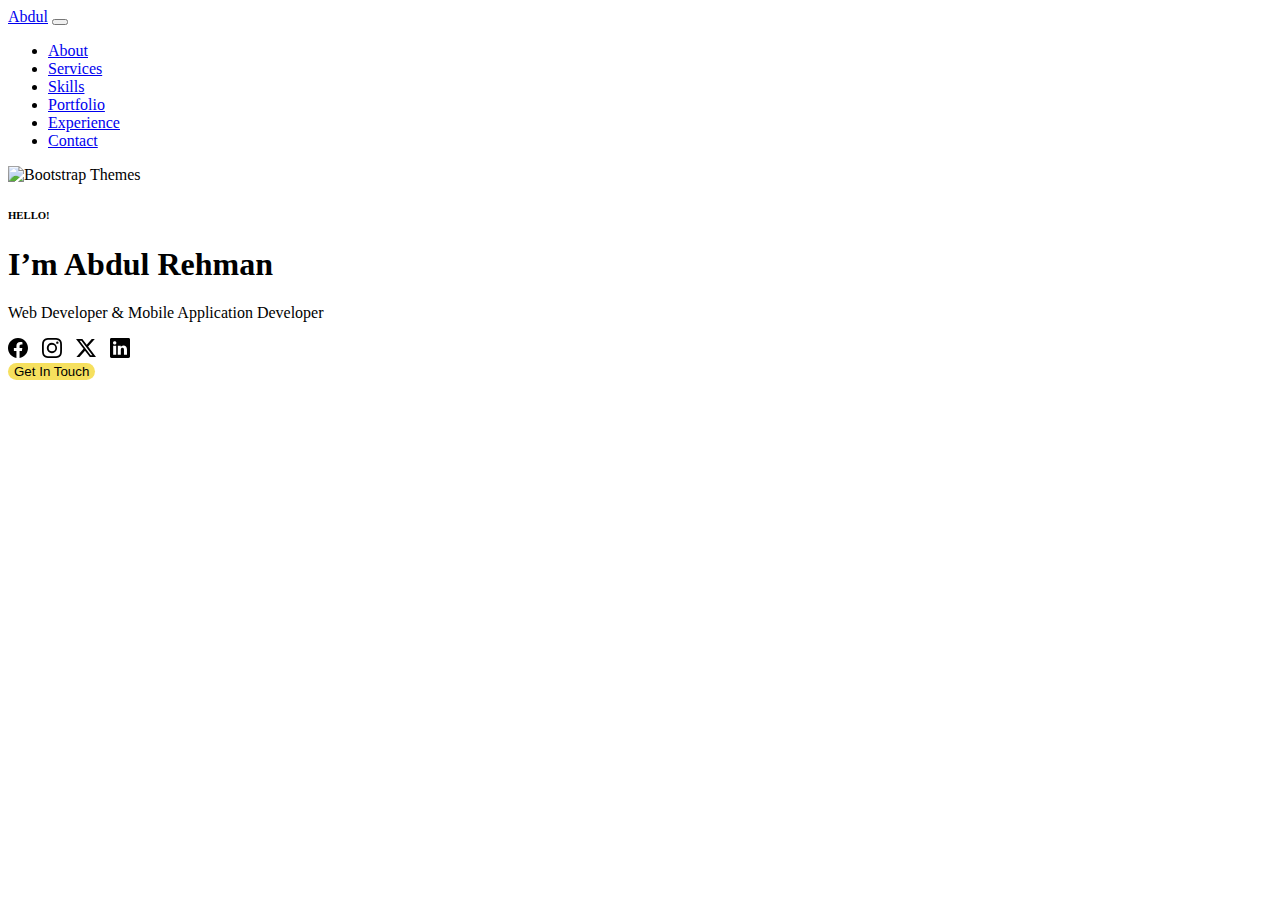
==== index.html @ 74993449 "hero section added" ====
<!DOCTYPE html>
<html lang="en">
<head>
    <meta charset="UTF-8">
    <meta name="viewport" content="width=device-width, initial-scale=1.0">
    <title>Portfolio</title>
    <link rel="stylesheet" href="./style.css">
    <!-- Bootstrap -->
    <link href="https://cdn.jsdelivr.net/npm/bootstrap@5.3.2/dist/css/bootstrap.min.css" rel="stylesheet" integrity="sha384-T3c6CoIi6uLrA9TneNEoa7RxnatzjcDSCmG1MXxSR1GAsXEV/Dwwykc2MPK8M2HN" crossorigin="anonymous">
</head>
<body>
   <!-- Navbar -->
   <nav class="navbar navbar-expand-lg bg-body-tertiary fixed-top">
    <div class="container">
      <a class="navbar-brand" href="#">Abdul</a>
      <button class="navbar-toggler" type="button" data-bs-toggle="collapse" data-bs-target="#navbarNavDropdown" aria-controls="navbarNavDropdown" aria-expanded="false" aria-label="Toggle navigation">
        <span class="navbar-toggler-icon"></span>
      </button>
      <div class="collapse navbar-collapse" id="navbarNavDropdown">
        <ul class="navbar-nav ms-auto">
          <li class="nav-item">
            <a class="nav-link " aria-current="page" href="#">About</a>
          </li>
          <li class="nav-item">
            <a class="nav-link" href="#">Services
            </a>
          </li>
          <li class="nav-item">
            <a class="nav-link" href="#">Skills</a>
          </li>
          <li class="nav-item">
            <a class="nav-link" href="#">Portfolio</a>
          </li>
          <li class="nav-item">
            <a class="nav-link" href="#">Experience</a>
          </li>
          <li class="nav-item">
            <a class="nav-link" href="#">Contact</a>
          </li>
        </ul>
      </div>
    </div>
  </nav>
  <!-- Hero Section -->
  <div class="container-fluid bg-light">
  <div class="container col-xxl-8 px-4 py-5 ">
    <div class="row flex-lg-row-reverse align-items-center g-5 py-5">
      <div class=" col-lg-6">
        <img src="./assets/images/hero.svg" class="d-block mx-lg-auto img-fluid" alt="Bootstrap Themes" width="700" height="500" loading="lazy">
      </div>
      <div class="col-lg-6">
        <h6>HELLO!</h6>
        <h1 class="display-5 fw-bold text-body-emphasis lh-1 mb-3">I’m Abdul Rehman</h1>
        <p class="lead">Web Developer & Mobile Application Developer
        </p>
        <div class="py-2">
          <a href="www.google.com"><img src="./assets/images/facebook.svg" alt="" style="padding-right: 10px;"></a>
          <a href="www.google.com"><img src="./assets/images/instagram.svg" alt="" style="padding-right: 10px;"></a>
          <a href="www.google.com"><img src="./assets/images/twitter-x.svg" alt="" style="padding-right: 10px;"></a>
          <a href="www.google.com"><img src="./assets/images/linkedin.svg" alt="" ></a>
        </div>
        
        <div class="d-grid gap-2 d-md-flex justify-content-md-start">
          <button type="button" class=" btn buttons btn-lg px-4 mt-4 me-md-2" fdprocessedid="8waa8j">Get In Touch</button>
        </div>
      </div>
    </div>
  </div>
</div>
    <!-- Script For Bootstrap -->
    <script src="https://cdn.jsdelivr.net/npm/bootstrap@5.3.2/dist/js/bootstrap.bundle.min.js" integrity="sha384-C6RzsynM9kWDrMNeT87bh95OGNyZPhcTNXj1NW7RuBCsyN/o0jlpcV8Qyq46cDfL" crossorigin="anonymous"></script>
</body>
</html>
---- style.css ----
.buttons{
    background-color: #f6e05e !important;
    transition: transform 0.18s ease-in-out, background-color 0.18s ease-in-out !important;
    border-radius: 3rem !important;
    border: none !important;
    transition: transform 0.18s ease-in-out;

}
.buttons:hover{
    background-color: rgb(247, 222, 80)
    !important;
    border: none !important;
    transform: scale(1.1);

}
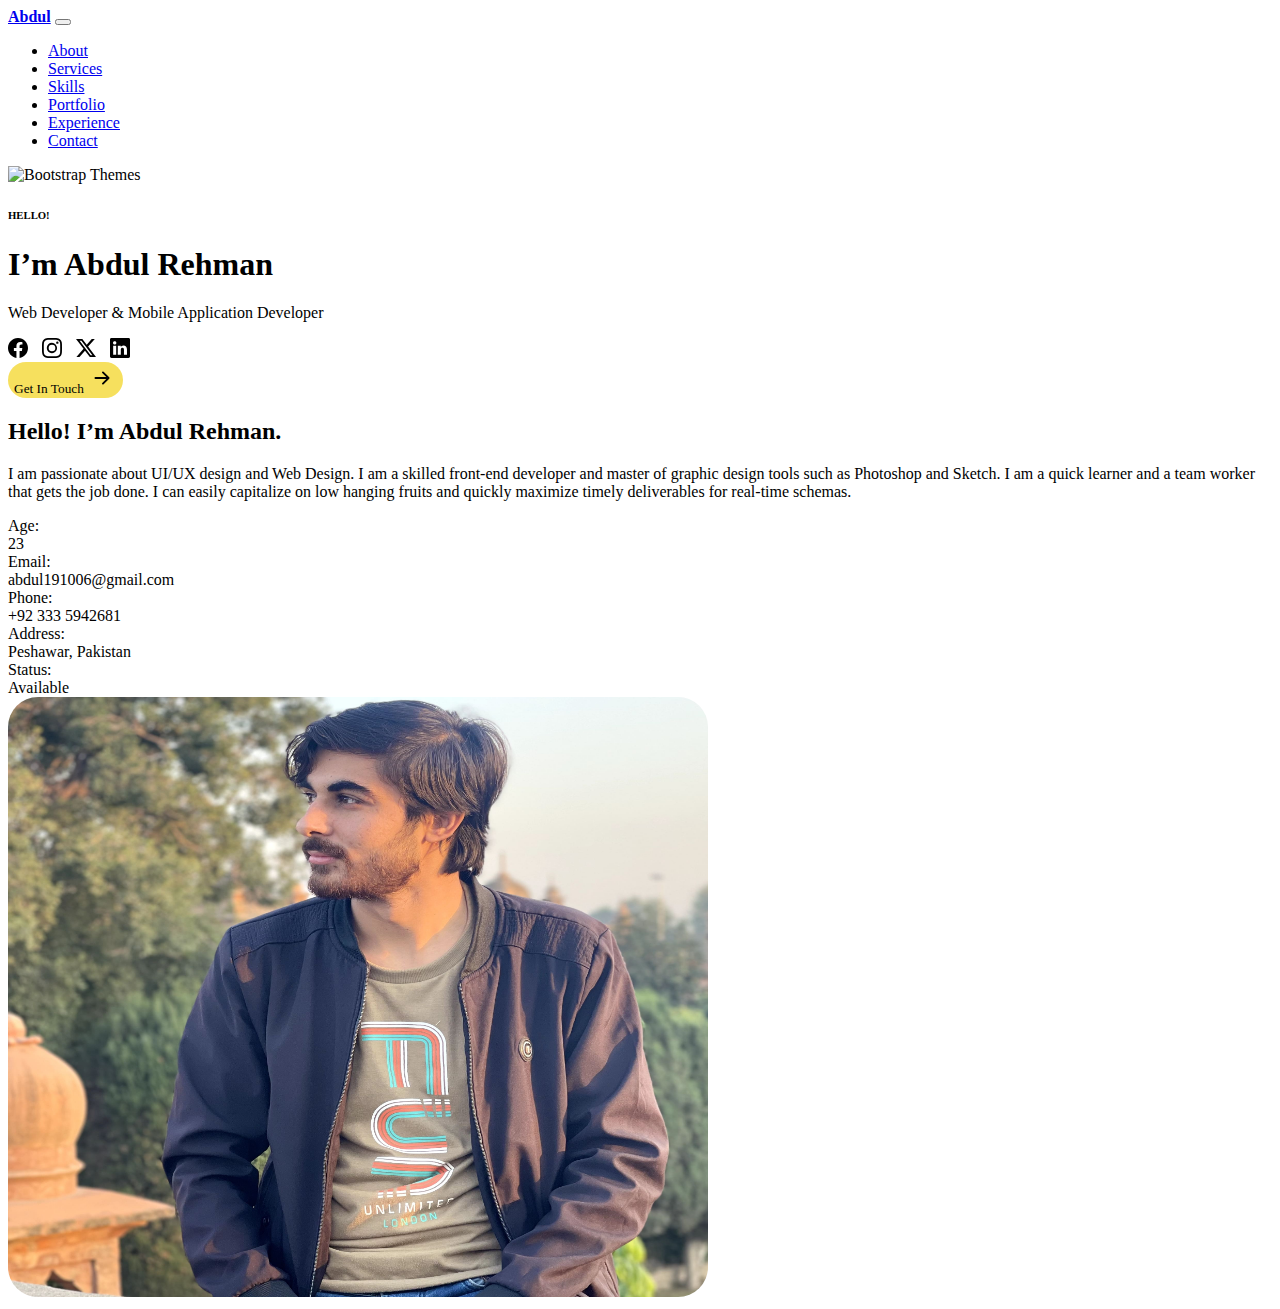
==== commit 7104563e: "about section added" ====
--- a/index.html
+++ b/index.html
@@ -12,14 +12,15 @@
    <!-- Navbar -->
    <nav class="navbar navbar-expand-lg bg-body-tertiary fixed-top">
     <div class="container">
-      <a class="navbar-brand" href="#">Abdul</a>
+      <a class="navbar-brand " style="font-weight: bolder;" href="#">Abdul</a>
+
       <button class="navbar-toggler" type="button" data-bs-toggle="collapse" data-bs-target="#navbarNavDropdown" aria-controls="navbarNavDropdown" aria-expanded="false" aria-label="Toggle navigation">
         <span class="navbar-toggler-icon"></span>
       </button>
       <div class="collapse navbar-collapse" id="navbarNavDropdown">
-        <ul class="navbar-nav ms-auto">
+        <ul class="navbar-nav ms-auto lead">
           <li class="nav-item">
-            <a class="nav-link " aria-current="page" href="#">About</a>
+            <a class="nav-link " aria-current="page" href="#AboutSection">About</a>
           </li>
           <li class="nav-item">
             <a class="nav-link" href="#">Services
@@ -61,8 +62,55 @@
         </div>
         
         <div class="d-grid gap-2 d-md-flex justify-content-md-start">
-          <button type="button" class=" btn buttons btn-lg px-4 mt-4 me-md-2" fdprocessedid="8waa8j">Get In Touch</button>
+          <button type="button" class=" btn buttons btn-lg px-4 mt-4 me-md-2" fdprocessedid="8waa8j">Get In Touch  <img src="./assets/images//arrow-right-short.svg" alt=""></button>
         </div>
+      </div>
+    </div>
+  </div>
+</div>
+<!-- About Section -->
+<div class="container-fluid " id="AboutSection">
+  <div class="container col-xxl-8 px-4 py-5 ">
+    <div class="row flex-lg-row-reverse align-items-center g-5 py-5">
+      <div class="col-lg-6">
+        <h2>Hello! I’m Abdul Rehman.</h2>
+        <p class="lead">I am passionate about UI/UX design and Web Design. I am a skilled front-end developer and master of graphic design tools such as Photoshop and Sketch. I am a quick learner and a team worker that gets the job done. I can easily capitalize on low hanging fruits and quickly maximize timely deliverables for real-time schemas.
+        </p>
+        <div class="row mt-3">
+          <div class="col-sm-2">
+          <div class="pb-1">Age:</div>
+          </div>
+          <div class="col-sm-10">
+          <div class="pb-1 fw-bolder">23</div>
+          </div>
+          <div class="col-sm-2">
+          <div class="pb-1">Email:</div>
+          </div>
+          <div class="col-sm-10">
+          <div class="pb-1 fw-bolder">abdul191006@gmail.com</div>
+          </div>
+          <div class="col-sm-2">
+          <div class="pb-1">Phone:</div>
+          </div>
+          <div class="col-sm-10">
+          <div class="pb-1 fw-bolder">+92 333 5942681</div>
+          </div>
+          <div class="col-sm-2">
+          <div class="pb-1">Address:</div>
+          </div>
+          <div class="col-sm-10">
+          <div class="pb-1 fw-bolder">Peshawar, Pakistan</div>
+          </div>
+          <div class="col-sm-2">
+          <div class="pb-1">Status:</div>
+          </div>
+          <div class="col-sm-10">
+          <div class="pb-1 fw-bolder">Available</div>
+          </div>
+          </div>
+      </div>
+      <div class=" col-lg-6">
+        <img src="./assets/images/IMG_20221112_212842_754.jpg" class="d-block mx-lg-auto img-fluid picture" alt="Bootstrap Themes" width="700" height="600" loading="lazy">
       </div>
     </div>
   </div>
--- a/style.css
+++ b/style.css
@@ -1,3 +1,6 @@
+*{
+    font-family: "Merriweather", serif ;
+}
 .buttons{
     background-color: #f6e05e !important;
     transition: transform 0.18s ease-in-out, background-color 0.18s ease-in-out !important;
@@ -11,5 +14,7 @@
     !important;
     border: none !important;
     transform: scale(1.1);
-
 }
+.picture{
+    border-radius: 30px !important;
+}
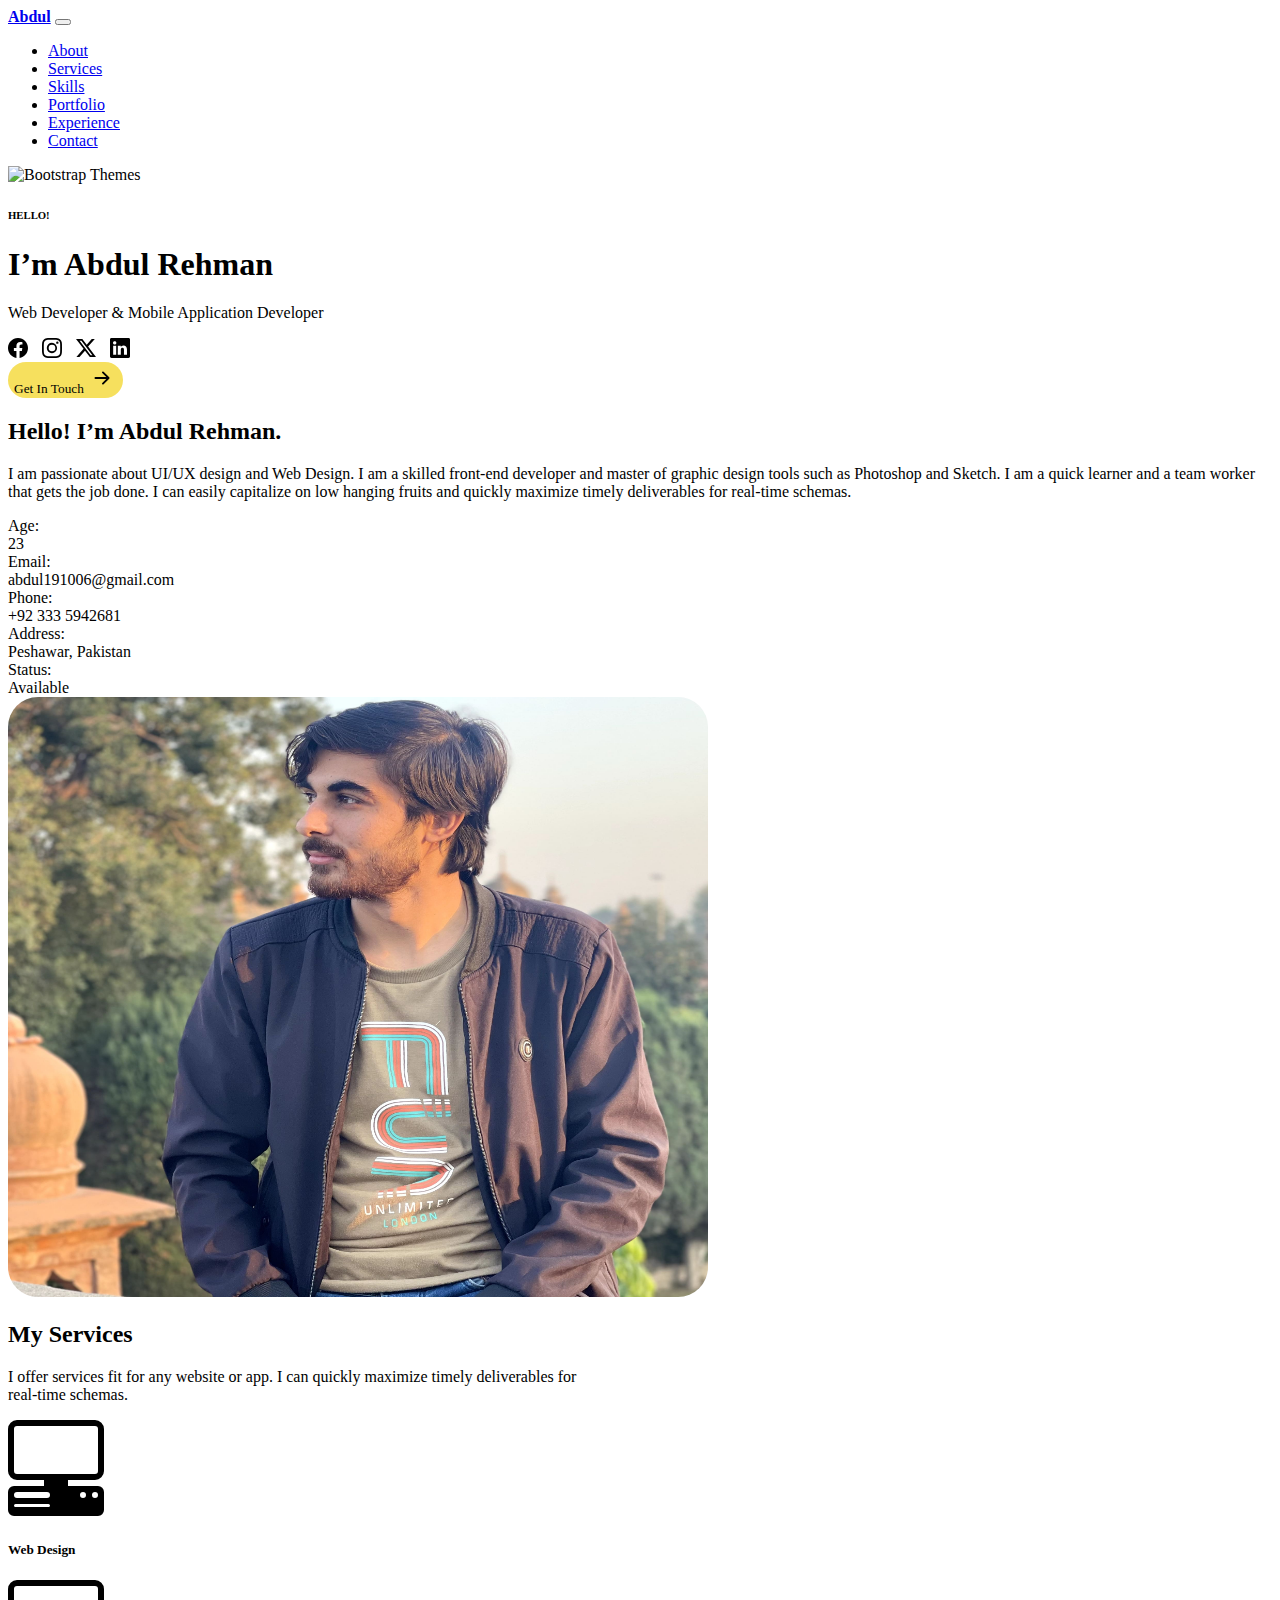
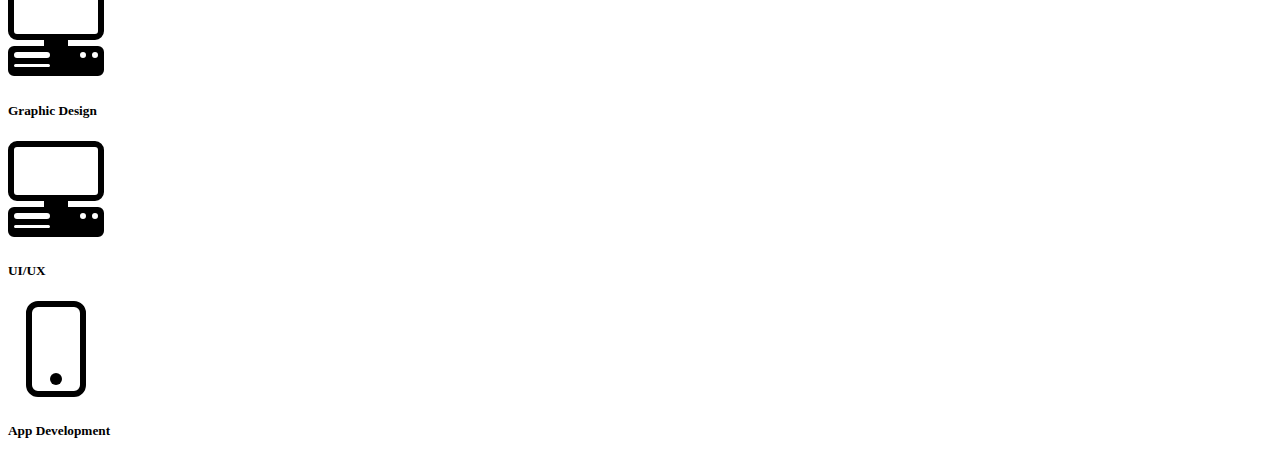
==== commit 722351b0: "Servieces added" ====
--- a/index.html
+++ b/index.html
@@ -23,7 +23,7 @@
             <a class="nav-link " aria-current="page" href="#AboutSection">About</a>
           </li>
           <li class="nav-item">
-            <a class="nav-link" href="#">Services
+            <a class="nav-link" href="#services">Services
             </a>
           </li>
           <li class="nav-item">
@@ -115,6 +115,27 @@
     </div>
   </div>
 </div>
+<!-- My Services -->
+  <div class="container" id="services">
+  <div class="text-center">
+  <h2 class="marker marker-center">My Services</h2>
+  <p class="mx-auto mb-3 lead" style="max-width:600px"> I offer services fit for any website or app. I can quickly maximize timely deliverables for real-time schemas.</p>
+  </div>
+  <div class="row py-3">
+  <div class="col-md-3 text-center"  ><img class="mb-2" src="assets/images/pc-display-horizontal.svg" width="96" height="96" alt="web design">
+  <h5>Web Design</h5>
+  </div>
+  <div class="col-md-3 text-center"  ><img class="mb-2" src="assets/images/pc-display-horizontal.svg" width="96" height="96" alt="graphic design">
+  <h5>Graphic Design</h5>
+  </div>
+  <div class="col-md-3 text-center"  ><img class="mb-2" src="assets/images/pc-display-horizontal.svg" width="96" height="96" alt="ui-ux">
+  <h5>UI/UX</h5>
+  </div>
+  <div class="col-md-3 text-center"  ><img class="mb-2" src="assets/images/phone.svg" width="96" height="96" alt="app development">
+  <h5>App Development</h5>
+  </div>
+  </div>
+  </div>
     <!-- Script For Bootstrap -->
     <script src="https://cdn.jsdelivr.net/npm/bootstrap@5.3.2/dist/js/bootstrap.bundle.min.js" integrity="sha384-C6RzsynM9kWDrMNeT87bh95OGNyZPhcTNXj1NW7RuBCsyN/o0jlpcV8Qyq46cDfL" crossorigin="anonymous"></script>
 </body>
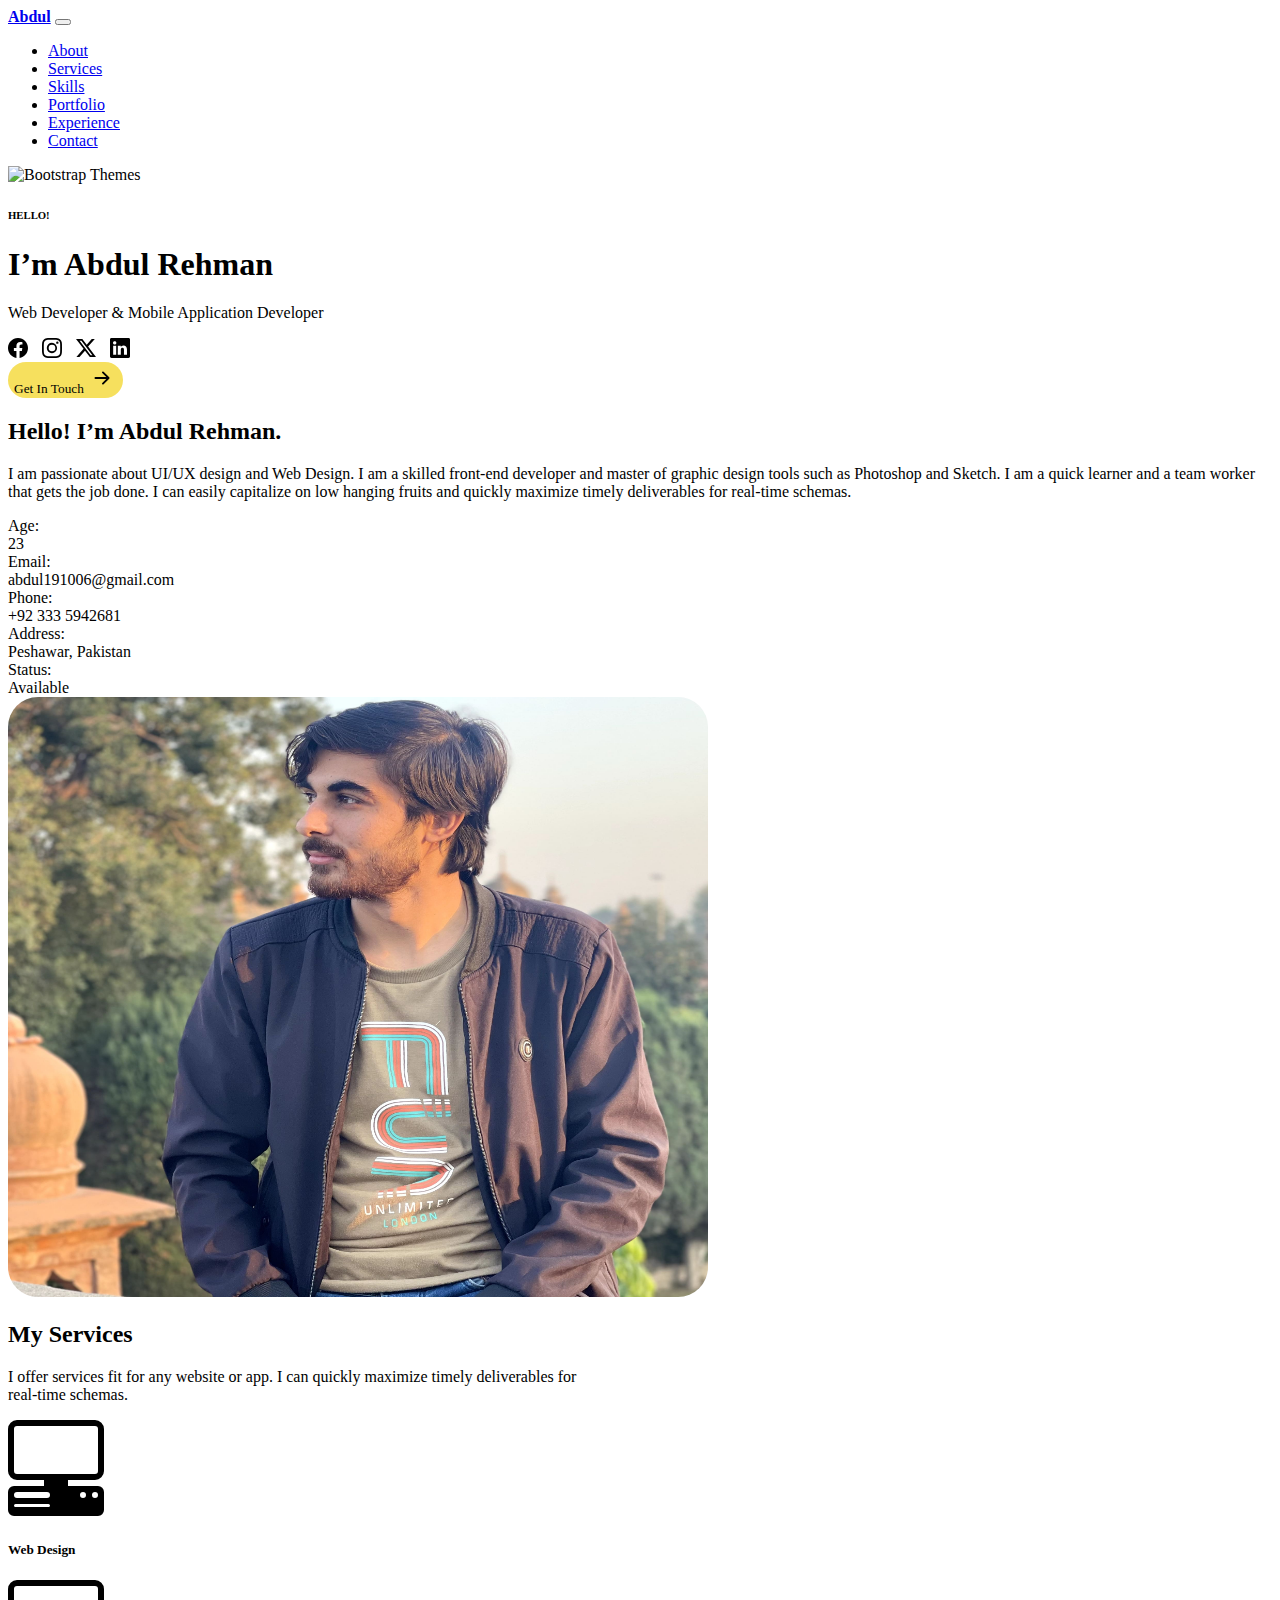
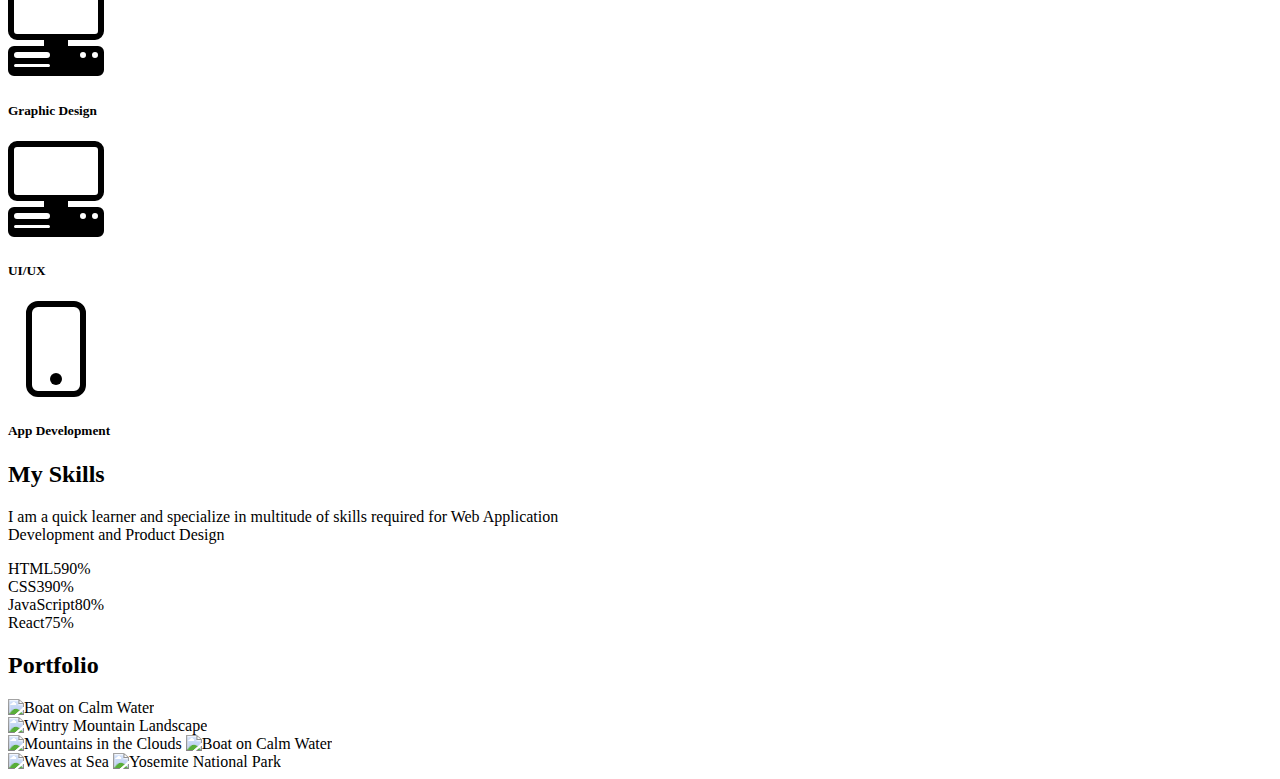
==== commit c35a5177: "portfolio added" ====
--- a/index.html
+++ b/index.html
@@ -1,142 +1,344 @@
 <!DOCTYPE html>
 <html lang="en">
-<head>
-    <meta charset="UTF-8">
-    <meta name="viewport" content="width=device-width, initial-scale=1.0">
+  <head>
+    <meta charset="UTF-8" />
+    <meta name="viewport" content="width=device-width, initial-scale=1.0" />
     <title>Portfolio</title>
-    <link rel="stylesheet" href="./style.css">
+    <link rel="stylesheet" href="./style.css" />
     <!-- Bootstrap -->
-    <link href="https://cdn.jsdelivr.net/npm/bootstrap@5.3.2/dist/css/bootstrap.min.css" rel="stylesheet" integrity="sha384-T3c6CoIi6uLrA9TneNEoa7RxnatzjcDSCmG1MXxSR1GAsXEV/Dwwykc2MPK8M2HN" crossorigin="anonymous">
-</head>
-<body>
-   <!-- Navbar -->
-   <nav class="navbar navbar-expand-lg bg-body-tertiary fixed-top">
-    <div class="container">
-      <a class="navbar-brand " style="font-weight: bolder;" href="#">Abdul</a>
-
-      <button class="navbar-toggler" type="button" data-bs-toggle="collapse" data-bs-target="#navbarNavDropdown" aria-controls="navbarNavDropdown" aria-expanded="false" aria-label="Toggle navigation">
-        <span class="navbar-toggler-icon"></span>
-      </button>
-      <div class="collapse navbar-collapse" id="navbarNavDropdown">
-        <ul class="navbar-nav ms-auto lead">
-          <li class="nav-item">
-            <a class="nav-link " aria-current="page" href="#AboutSection">About</a>
-          </li>
-          <li class="nav-item">
-            <a class="nav-link" href="#services">Services
-            </a>
-          </li>
-          <li class="nav-item">
-            <a class="nav-link" href="#">Skills</a>
-          </li>
-          <li class="nav-item">
-            <a class="nav-link" href="#">Portfolio</a>
-          </li>
-          <li class="nav-item">
-            <a class="nav-link" href="#">Experience</a>
-          </li>
-          <li class="nav-item">
-            <a class="nav-link" href="#">Contact</a>
-          </li>
-        </ul>
+    <link
+      href="https://cdn.jsdelivr.net/npm/bootstrap@5.3.2/dist/css/bootstrap.min.css"
+      rel="stylesheet"
+      integrity="sha384-T3c6CoIi6uLrA9TneNEoa7RxnatzjcDSCmG1MXxSR1GAsXEV/Dwwykc2MPK8M2HN"
+      crossorigin="anonymous" />
+  </head>
+  <body>
+    <!-- Navbar -->
+    <nav class="navbar navbar-expand-lg bg-body-tertiary fixed-top">
+      <div class="container">
+        <a class="navbar-brand" style="font-weight: bolder" href="#">Abdul</a>
+
+        <button
+          class="navbar-toggler"
+          type="button"
+          data-bs-toggle="collapse"
+          data-bs-target="#navbarNavDropdown"
+          aria-controls="navbarNavDropdown"
+          aria-expanded="false"
+          aria-label="Toggle navigation">
+          <span class="navbar-toggler-icon"></span>
+        </button>
+        <div class="collapse navbar-collapse" id="navbarNavDropdown">
+          <ul class="navbar-nav ms-auto lead">
+            <li class="nav-item">
+              <a class="nav-link" aria-current="page" href="#AboutSection"
+                >About</a
+              >
+            </li>
+            <li class="nav-item">
+              <a class="nav-link" href="#services">Services </a>
+            </li>
+            <li class="nav-item">
+              <a class="nav-link" href="#skills">Skills</a>
+            </li>
+            <li class="nav-item">
+              <a class="nav-link" href="#portfolio">Portfolio</a>
+            </li>
+            <li class="nav-item">
+              <a class="nav-link" href="#">Experience</a>
+            </li>
+            <li class="nav-item">
+              <a class="nav-link" href="#">Contact</a>
+            </li>
+          </ul>
+        </div>
+      </div>
+    </nav>
+    <!-- Hero Section -->
+    <div class="container-fluid bg-light">
+      <div class="container col-xxl-8 px-4 py-5">
+        <div class="row flex-lg-row-reverse align-items-center g-5 py-5">
+          <div class="col-lg-6">
+            <img
+              src="./assets/images/hero.svg"
+              class="d-block mx-lg-auto img-fluid"
+              alt="Bootstrap Themes"
+              width="700"
+              height="500"
+              loading="lazy" />
+          </div>
+          <div class="col-lg-6">
+            <h6>HELLO!</h6>
+            <h1 class="display-5 fw-bold text-body-emphasis lh-1 mb-3">
+              I’m Abdul Rehman
+            </h1>
+            <p class="lead">Web Developer & Mobile Application Developer</p>
+            <div class="py-2">
+              <a href="www.google.com"
+                ><img
+                  src="./assets/images/facebook.svg"
+                  alt=""
+                  style="padding-right: 10px"
+              /></a>
+              <a href="www.google.com"
+                ><img
+                  src="./assets/images/instagram.svg"
+                  alt=""
+                  style="padding-right: 10px"
+              /></a>
+              <a href="www.google.com"
+                ><img
+                  src="./assets/images/twitter-x.svg"
+                  alt=""
+                  style="padding-right: 10px"
+              /></a>
+              <a href="www.google.com"
+                ><img src="./assets/images/linkedin.svg" alt=""
+              /></a>
+            </div>
+
+            <div class="d-grid gap-2 d-md-flex justify-content-md-start">
+              <button
+                type="button"
+                class="btn buttons btn-lg px-4 mt-4 me-md-2"
+                fdprocessedid="8waa8j">
+                Get In Touch
+                <img src="./assets/images//arrow-right-short.svg" alt="" />
+              </button>
+            </div>
+          </div>
+        </div>
       </div>
     </div>
-  </nav>
-  <!-- Hero Section -->
-  <div class="container-fluid bg-light">
-  <div class="container col-xxl-8 px-4 py-5 ">
-    <div class="row flex-lg-row-reverse align-items-center g-5 py-5">
-      <div class=" col-lg-6">
-        <img src="./assets/images/hero.svg" class="d-block mx-lg-auto img-fluid" alt="Bootstrap Themes" width="700" height="500" loading="lazy">
-      </div>
-      <div class="col-lg-6">
-        <h6>HELLO!</h6>
-        <h1 class="display-5 fw-bold text-body-emphasis lh-1 mb-3">I’m Abdul Rehman</h1>
-        <p class="lead">Web Developer & Mobile Application Developer
+    <!-- About Section -->
+    <div class="container-fluid" id="AboutSection">
+      <div class="container col-xxl-8 px-4 py-5">
+        <div class="row flex-lg-row-reverse align-items-center g-5 py-5">
+          <div class="col-lg-6">
+            <h2>Hello! I’m Abdul Rehman.</h2>
+            <p class="lead">
+              I am passionate about UI/UX design and Web Design. I am a skilled
+              front-end developer and master of graphic design tools such as
+              Photoshop and Sketch. I am a quick learner and a team worker that
+              gets the job done. I can easily capitalize on low hanging fruits
+              and quickly maximize timely deliverables for real-time schemas.
+            </p>
+            <div class="row mt-3">
+              <div class="col-sm-2">
+                <div class="pb-1">Age:</div>
+              </div>
+              <div class="col-sm-10">
+                <div class="pb-1 fw-bolder">23</div>
+              </div>
+              <div class="col-sm-2">
+                <div class="pb-1">Email:</div>
+              </div>
+              <div class="col-sm-10">
+                <div class="pb-1 fw-bolder">abdul191006@gmail.com</div>
+              </div>
+              <div class="col-sm-2">
+                <div class="pb-1">Phone:</div>
+              </div>
+              <div class="col-sm-10">
+                <div class="pb-1 fw-bolder">+92 333 5942681</div>
+              </div>
+              <div class="col-sm-2">
+                <div class="pb-1">Address:</div>
+              </div>
+              <div class="col-sm-10">
+                <div class="pb-1 fw-bolder">Peshawar, Pakistan</div>
+              </div>
+              <div class="col-sm-2">
+                <div class="pb-1">Status:</div>
+              </div>
+              <div class="col-sm-10">
+                <div class="pb-1 fw-bolder">Available</div>
+              </div>
+            </div>
+          </div>
+          <div class="col-lg-6">
+            <img
+              src="./assets/images/IMG_20221112_212842_754.jpg"
+              class="d-block mx-lg-auto img-fluid picture"
+              alt="Bootstrap Themes"
+              width="700"
+              height="600"
+              loading="lazy" />
+          </div>
+        </div>
+      </div>
+    </div>
+    <!-- My Services -->
+    <div class="container" id="services">
+      <div class="text-center">
+        <h2 class="marker marker-center">My Services</h2>
+        <p class="mx-auto mb-3 lead" style="max-width: 600px">
+          I offer services fit for any website or app. I can quickly maximize
+          timely deliverables for real-time schemas.
         </p>
-        <div class="py-2">
-          <a href="www.google.com"><img src="./assets/images/facebook.svg" alt="" style="padding-right: 10px;"></a>
-          <a href="www.google.com"><img src="./assets/images/instagram.svg" alt="" style="padding-right: 10px;"></a>
-          <a href="www.google.com"><img src="./assets/images/twitter-x.svg" alt="" style="padding-right: 10px;"></a>
-          <a href="www.google.com"><img src="./assets/images/linkedin.svg" alt="" ></a>
-        </div>
-        
-        <div class="d-grid gap-2 d-md-flex justify-content-md-start">
-          <button type="button" class=" btn buttons btn-lg px-4 mt-4 me-md-2" fdprocessedid="8waa8j">Get In Touch  <img src="./assets/images//arrow-right-short.svg" alt=""></button>
+      </div>
+      <div class="row py-3">
+        <div class="col-md-3 text-center">
+          <img
+            class="mb-2"
+            src="assets/images/pc-display-horizontal.svg"
+            width="96"
+            height="96"
+            alt="web design" />
+          <h5>Web Design</h5>
+        </div>
+        <div class="col-md-3 text-center">
+          <img
+            class="mb-2"
+            src="assets/images/pc-display-horizontal.svg"
+            width="96"
+            height="96"
+            alt="graphic design" />
+          <h5>Graphic Design</h5>
+        </div>
+        <div class="col-md-3 text-center">
+          <img
+            class="mb-2"
+            src="assets/images/pc-display-horizontal.svg"
+            width="96"
+            height="96"
+            alt="ui-ux" />
+          <h5>UI/UX</h5>
+        </div>
+        <div class="col-md-3 text-center">
+          <img
+            class="mb-2"
+            src="assets/images/phone.svg"
+            width="96"
+            height="96"
+            alt="app development" />
+          <h5>App Development</h5>
         </div>
       </div>
     </div>
+    <!-- Skills -->
+      <div class="container my-5" id="skills">
+        <div class="text-center">
+          <h2 >My Skills</h2>
+          <p class="mx-auto mb-3 lead" style="max-width: 600px">
+            I am a quick learner and specialize in multitude of skills required
+            for Web Application Development and Product Design
+          </p>
+        </div>
+        <div class="bg-light py-3">
+          <div class="row px-2">
+            <div class="col-md-5">
+              <div class="py-1">
+                <div class="d-flex text-small fw-bolder">
+                  <span class="me-auto">HTML5</span><span>90%</span>
+                </div>
+                <div class="progress my-1">
+                  <div
+                    class=" bg-warning"
+                    role="progressbar"
+                    style="width: 90%"
+                    ></div>
+                </div>
+              </div>
+              <div class="py-1">
+                <div class="d-flex text-small fw-bolder">
+                  <span class="me-auto">CSS3</span><span>90%</span>
+                </div>
+                <div class="progress my-1">
+                  <div
+                    class="progress-bar bg-warning"
+                    role="progressbar"
+                    style="width: 90%"></div>
+                </div>
+              </div>
+
+            </div>
+            
+            <div class="col-md-5 offset-md-2">
+              <div class="py-1">
+                <div class="d-flex text-small fw-bolder">
+                  <span class="me-auto">JavaScript</span><span>80%</span>
+                </div>
+                <div class="progress my-1">
+                  <div
+                    class="progress-bar bg-warning"
+                    role="progressbar"
+                    style="width: 80%">
+                  </div>
+                </div>
+              </div>
+              <div class="py-1">
+                <div class="d-flex text-small fw-bolder">
+                  <span class="me-auto">React</span><span>75%</span>
+                </div>
+                <div class="progress my-1">
+                  <div
+                    class="progress-bar bg-warning"
+                    role="progressbar"
+                    style="width: 75%"></div>
+                </div>
+              </div>
+            </div>
+          </div>
+        </div>
+    </div>
+    <!-- Portfolio -->
+      <div class="container my-5" id="portfolio">
+      <div class="text-center mb-3">
+      <h2 class="marker marker-center">Portfolio </h2>
+      </div>
+<div class="row">
+  <div class="col-lg-4 col-md-12 mb-4 mb-lg-0">
+    <div>
+    <img
+      src="https://mdbcdn.b-cdn.net/img/Photos/Horizontal/Nature/4-col/img%20(73).webp"
+      class="w-100 shadow-1-strong rounded mb-4"
+      alt="Boat on Calm Water"
+    />
+    
+  </div>
+
+    <img
+      src="https://mdbcdn.b-cdn.net/img/Photos/Vertical/mountain1.webp"
+      class="w-100 shadow-1-strong rounded mb-4"
+      alt="Wintry Mountain Landscape"
+    />
+  </div>
+
+  <div class="col-lg-4 mb-4 mb-lg-0">
+    <img
+      src="https://mdbcdn.b-cdn.net/img/Photos/Vertical/mountain2.webp"
+      class="w-100 shadow-1-strong rounded mb-4"
+      alt="Mountains in the Clouds"
+    />
+
+    <img
+      src="https://mdbcdn.b-cdn.net/img/Photos/Horizontal/Nature/4-col/img%20(73).webp"
+      class="w-100 shadow-1-strong rounded mb-4"
+      alt="Boat on Calm Water"
+    />
+  </div>
+
+  <div class="col-lg-4 mb-4 mb-lg-0">
+    <img
+      src="https://mdbcdn.b-cdn.net/img/Photos/Horizontal/Nature/4-col/img%20(18).webp"
+      class="w-100 shadow-1-strong rounded mb-4"
+      alt="Waves at Sea"
+    />
+
+    <img
+      src="https://mdbcdn.b-cdn.net/img/Photos/Vertical/mountain3.webp"
+      class="w-100 shadow-1-strong rounded mb-4"
+      alt="Yosemite National Park"
+    />
   </div>
 </div>
-<!-- About Section -->
-<div class="container-fluid " id="AboutSection">
-  <div class="container col-xxl-8 px-4 py-5 ">
-    <div class="row flex-lg-row-reverse align-items-center g-5 py-5">
-      <div class="col-lg-6">
-        <h2>Hello! I’m Abdul Rehman.</h2>
-        <p class="lead">I am passionate about UI/UX design and Web Design. I am a skilled front-end developer and master of graphic design tools such as Photoshop and Sketch. I am a quick learner and a team worker that gets the job done. I can easily capitalize on low hanging fruits and quickly maximize timely deliverables for real-time schemas.
-        </p>
-        <div class="row mt-3">
-          <div class="col-sm-2">
-          <div class="pb-1">Age:</div>
-          </div>
-          <div class="col-sm-10">
-          <div class="pb-1 fw-bolder">23</div>
-          </div>
-          <div class="col-sm-2">
-          <div class="pb-1">Email:</div>
-          </div>
-          <div class="col-sm-10">
-          <div class="pb-1 fw-bolder">abdul191006@gmail.com</div>
-          </div>
-          <div class="col-sm-2">
-          <div class="pb-1">Phone:</div>
-          </div>
-          <div class="col-sm-10">
-          <div class="pb-1 fw-bolder">+92 333 5942681</div>
-          </div>
-          <div class="col-sm-2">
-          <div class="pb-1">Address:</div>
-          </div>
-          <div class="col-sm-10">
-          <div class="pb-1 fw-bolder">Peshawar, Pakistan</div>
-          </div>
-          <div class="col-sm-2">
-          <div class="pb-1">Status:</div>
-          </div>
-          <div class="col-sm-10">
-          <div class="pb-1 fw-bolder">Available</div>
-          </div>
-          </div>
-      </div>
-      <div class=" col-lg-6">
-        <img src="./assets/images/IMG_20221112_212842_754.jpg" class="d-block mx-lg-auto img-fluid picture" alt="Bootstrap Themes" width="700" height="600" loading="lazy">
-      </div>
-    </div>
-  </div>
-</div>
-<!-- My Services -->
-  <div class="container" id="services">
-  <div class="text-center">
-  <h2 class="marker marker-center">My Services</h2>
-  <p class="mx-auto mb-3 lead" style="max-width:600px"> I offer services fit for any website or app. I can quickly maximize timely deliverables for real-time schemas.</p>
-  </div>
-  <div class="row py-3">
-  <div class="col-md-3 text-center"  ><img class="mb-2" src="assets/images/pc-display-horizontal.svg" width="96" height="96" alt="web design">
-  <h5>Web Design</h5>
-  </div>
-  <div class="col-md-3 text-center"  ><img class="mb-2" src="assets/images/pc-display-horizontal.svg" width="96" height="96" alt="graphic design">
-  <h5>Graphic Design</h5>
-  </div>
-  <div class="col-md-3 text-center"  ><img class="mb-2" src="assets/images/pc-display-horizontal.svg" width="96" height="96" alt="ui-ux">
-  <h5>UI/UX</h5>
-  </div>
-  <div class="col-md-3 text-center"  ><img class="mb-2" src="assets/images/phone.svg" width="96" height="96" alt="app development">
-  <h5>App Development</h5>
-  </div>
-  </div>
-  </div>
+<!-- Gallery -->
+      </div>
     <!-- Script For Bootstrap -->
-    <script src="https://cdn.jsdelivr.net/npm/bootstrap@5.3.2/dist/js/bootstrap.bundle.min.js" integrity="sha384-C6RzsynM9kWDrMNeT87bh95OGNyZPhcTNXj1NW7RuBCsyN/o0jlpcV8Qyq46cDfL" crossorigin="anonymous"></script>
-</body>
-</html>+    <script
+      src="https://cdn.jsdelivr.net/npm/bootstrap@5.3.2/dist/js/bootstrap.bundle.min.js"
+      integrity="sha384-C6RzsynM9kWDrMNeT87bh95OGNyZPhcTNXj1NW7RuBCsyN/o0jlpcV8Qyq46cDfL"
+      crossorigin="anonymous"></script>
+  </body>
+</html>
--- a/style.css
+++ b/style.css
@@ -18,3 +18,6 @@
 .picture{
     border-radius: 30px !important;
 }
+.red{
+    background-color: red;
+}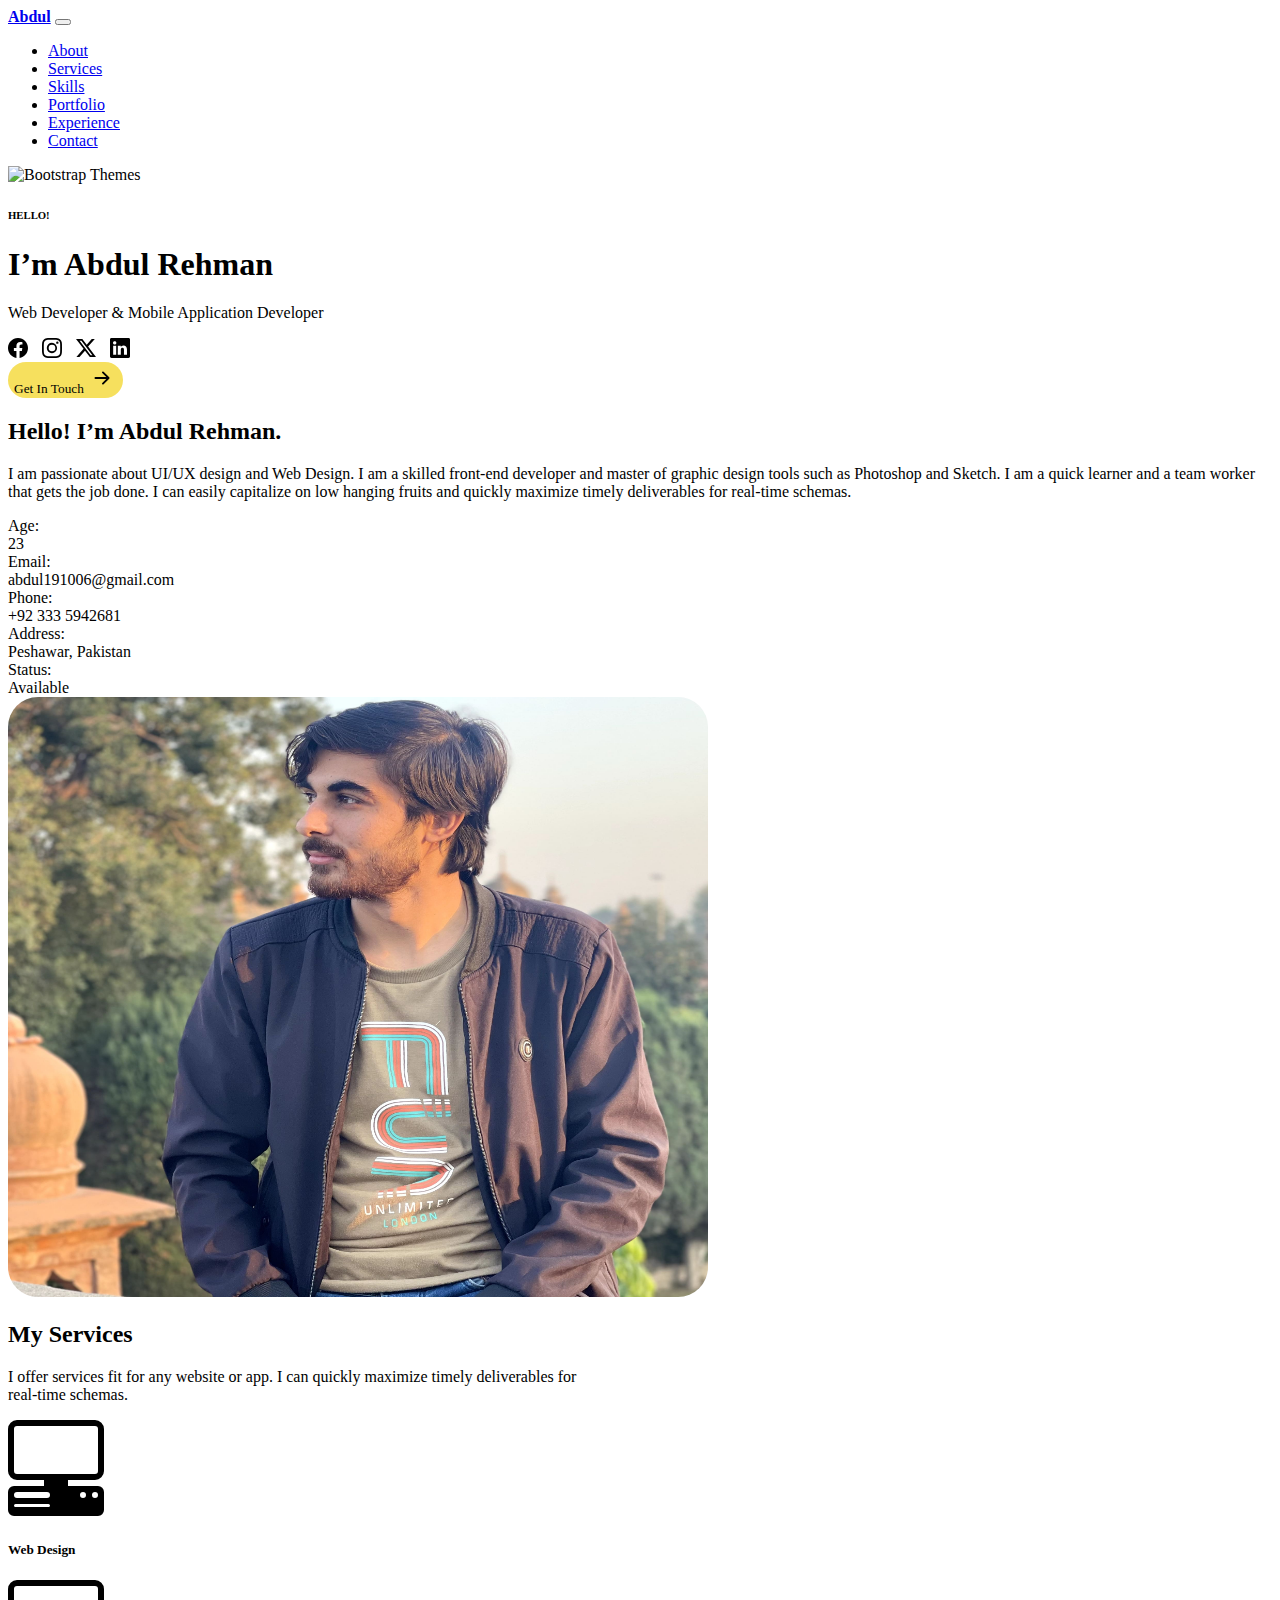
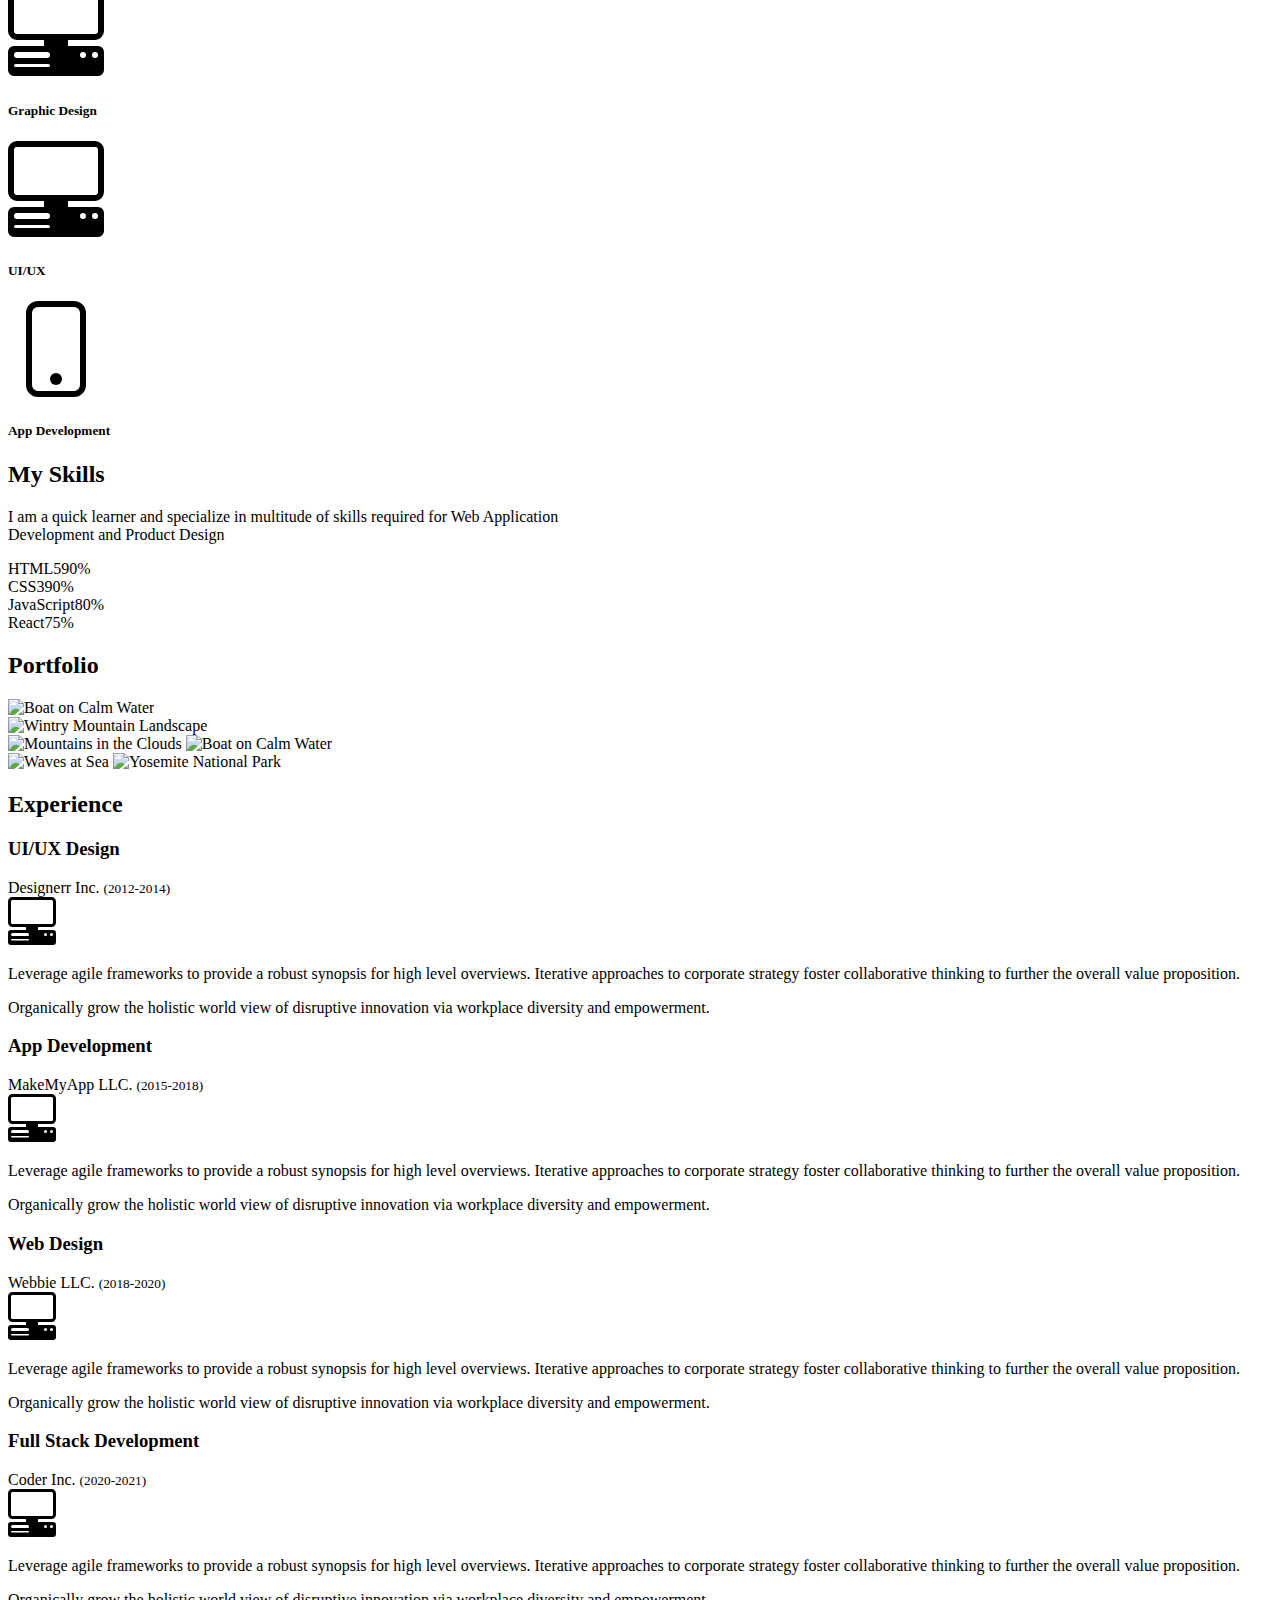
==== commit 145ee219: "experience added" ====
--- a/index.html
+++ b/index.html
@@ -45,7 +45,7 @@
               <a class="nav-link" href="#portfolio">Portfolio</a>
             </li>
             <li class="nav-item">
-              <a class="nav-link" href="#">Experience</a>
+              <a class="nav-link" href="#experience">Experience</a>
             </li>
             <li class="nav-item">
               <a class="nav-link" href="#">Contact</a>
@@ -225,7 +225,7 @@
             for Web Application Development and Product Design
           </p>
         </div>
-        <div class="bg-light py-3">
+        <div class="bg-light py-3 rounded-2">
           <div class="row px-2">
             <div class="col-md-5">
               <div class="py-1">
@@ -333,7 +333,78 @@
     />
   </div>
 </div>
-<!-- Gallery -->
+      </div>
+      <!-- Experience -->
+      <div class="container my-5" id="experience">
+        <div class="text-center mb-3">
+          <h2 class="marker marker-center">Experience  </h2>
+          </div>
+          <div class="row">
+            <div class="col-md-6">
+            <div class="card mb-3 ">
+            <div class="card-header px-3 py-2">
+            <div class="d-flex justify-content-between">
+            <div>
+            <h3 class="h5 mb-1">UI/UX Design</h3>
+            <div class="text-muted text-small">Designerr Inc. <small>(2012-2014)</small></div>
+            </div><img src="./assets/images/pc-display-horizontal.svg" width="48" height="48" alt="ui-ux">
+            </div>
+            </div>
+            <div class="card-body px-3 py-2">
+            <p>Leverage agile frameworks to provide a robust synopsis for high level overviews. Iterative approaches to corporate strategy foster collaborative thinking to further the overall value proposition.</p>
+            <p>Organically grow the holistic world view of disruptive innovation via workplace diversity and empowerment.</p>
+            </div>
+            </div>
+            </div>
+            <div class="col-md-6">
+            <div class="card mb-3">
+            <div class="card-header px-3 py-2">
+            <div class="d-flex justify-content-between">
+            <div>
+            <h3 class="h5 mb-1">App Development</h3>
+            <div class="text-muted text-small">MakeMyApp LLC. <small>(2015-2018)</small></div>
+            </div><img src="./assets/images/pc-display-horizontal.svg" width="48" height="48" alt="app development">
+            </div>
+            </div>
+            <div class="card-body px-3 py-2">
+            <p>Leverage agile frameworks to provide a robust synopsis for high level overviews. Iterative approaches to corporate strategy foster collaborative thinking to further the overall value proposition.</p>
+            <p>Organically grow the holistic world view of disruptive innovation via workplace diversity and empowerment.</p>
+            </div>
+            </div>
+            </div>
+            <div class="col-md-6">
+            <div class="card mb-3 " >
+            <div class="card-header px-3 py-2">
+            <div class="d-flex justify-content-between">
+            <div>
+            <h3 class="h5 mb-1">Web Design</h3>
+            <div class="text-muted text-small">Webbie LLC. <small>(2018-2020)</small></div>
+            </div><img src="./assets/images/pc-display-horizontal.svg" width="48" height="48" alt="web design">
+            </div>
+            </div>
+            <div class="card-body px-3 py-2">
+            <p>Leverage agile frameworks to provide a robust synopsis for high level overviews. Iterative approaches to corporate strategy foster collaborative thinking to further the overall value proposition.</p>
+            <p>Organically grow the holistic world view of disruptive innovation via workplace diversity and empowerment.</p>
+            </div>
+            </div>
+            </div>
+            <div class="col-md-6">
+            <div class="card mb-3" >
+            <div class="card-header px-3 py-2">
+            <div class="d-flex justify-content-between">
+            <div>
+            <h3 class="h5 mb-1">Full Stack Development</h3>
+            <div class="text-muted text-small">Coder Inc. <small>(2020-2021)</small></div>
+            </div><img src="./assets/images/pc-display-horizontal.svg" width="48" height="48" alt="full stack">
+            </div>
+            </div>
+            <div class="card-body px-3 py-2">
+            <p>Leverage agile frameworks to provide a robust synopsis for high level overviews. Iterative approaches to corporate strategy foster collaborative thinking to further the overall value proposition.</p>
+            <p>Organically grow the holistic world view of disruptive innovation via workplace diversity and empowerment.</p>
+            </div>
+            </div>
+            </div>
+            </div>
       </div>
     <!-- Script For Bootstrap -->
     <script
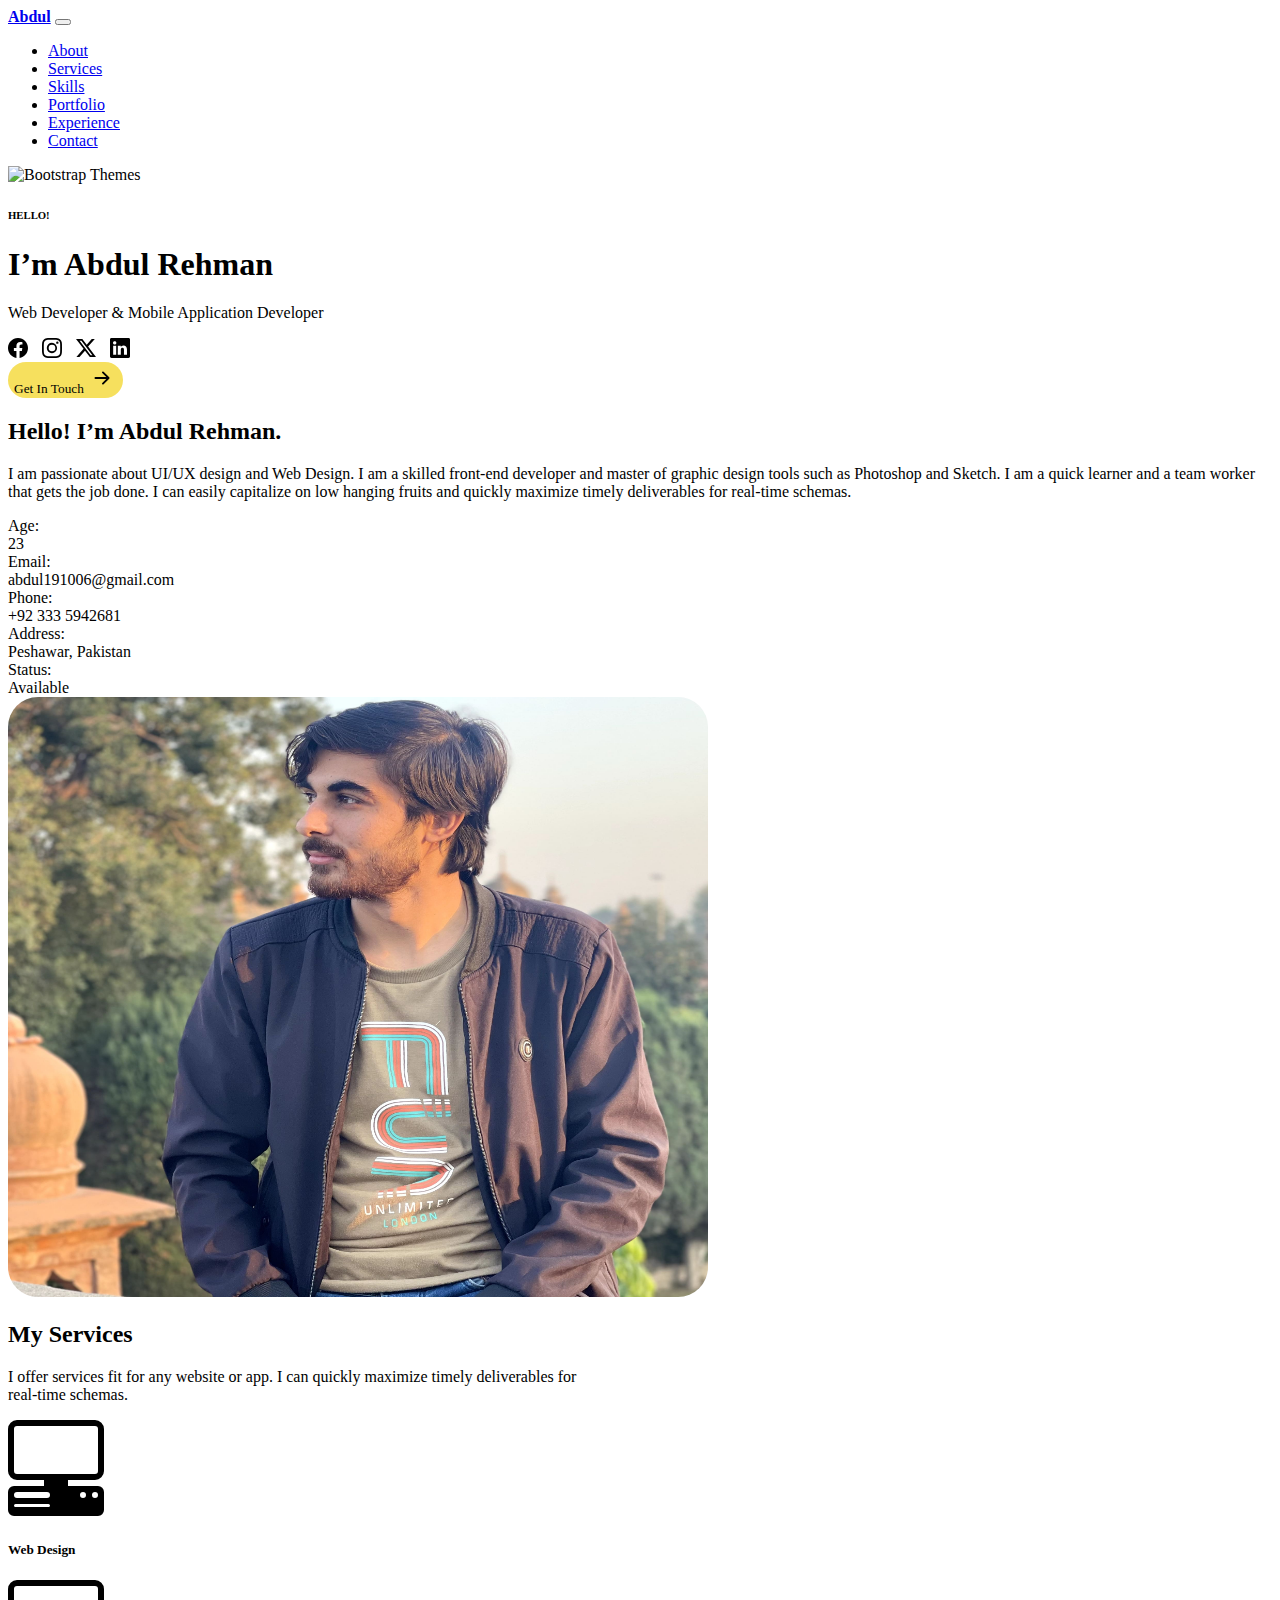
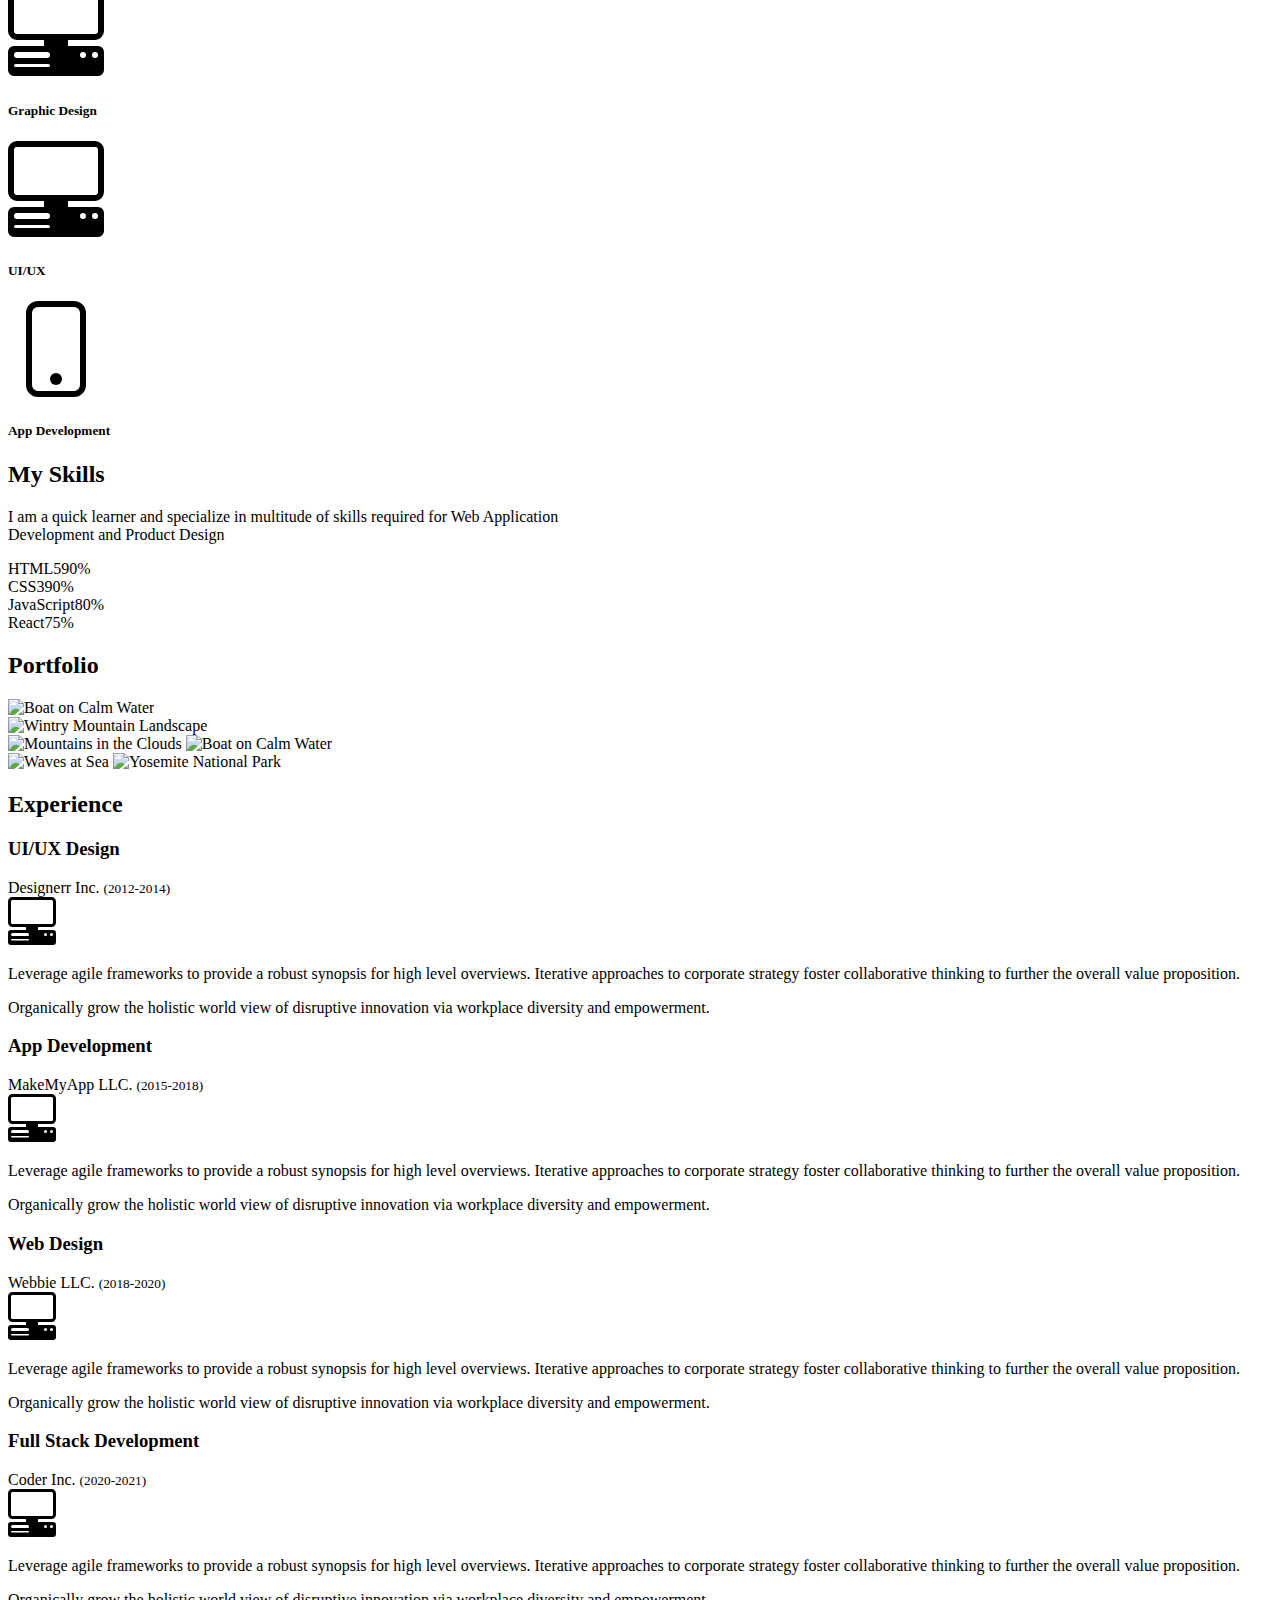
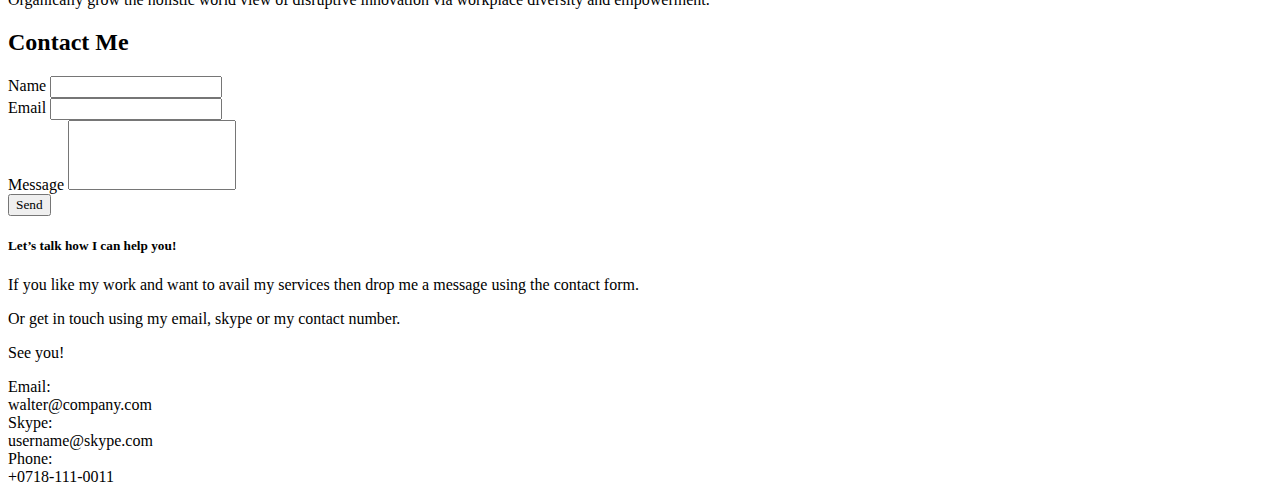
==== commit f438a272: "contact us added" ====
--- a/index.html
+++ b/index.html
@@ -48,7 +48,7 @@
               <a class="nav-link" href="#experience">Experience</a>
             </li>
             <li class="nav-item">
-              <a class="nav-link" href="#">Contact</a>
+              <a class="nav-link" href="#contactMe">Contact</a>
             </li>
           </ul>
         </div>
@@ -340,55 +340,53 @@
           <h2 class="marker marker-center">Experience  </h2>
           </div>
           <div class="row">
-            <div class="col-md-6">
+            <div class="col-lg-6">
             <div class="card mb-3 ">
             <div class="card-header px-3 py-2">
             <div class="d-flex justify-content-between">
-            <div>
+            
             <h3 class="h5 mb-1">UI/UX Design</h3>
             <div class="text-muted text-small">Designerr Inc. <small>(2012-2014)</small></div>
-            </div><img src="./assets/images/pc-display-horizontal.svg" width="48" height="48" alt="ui-ux">
-            </div>
-            </div>
-            <div class="card-body px-3 py-2">
+            <img src="./assets/images/pc-display-horizontal.svg" width="48" height="48" alt="ui-ux">
+            </div>
+            </div>
+            <div class="card-body px-3 py-2 lead">
             <p>Leverage agile frameworks to provide a robust synopsis for high level overviews. Iterative approaches to corporate strategy foster collaborative thinking to further the overall value proposition.</p>
             <p>Organically grow the holistic world view of disruptive innovation via workplace diversity and empowerment.</p>
             </div>
             </div>
             </div>
-            <div class="col-md-6">
+            <div class="col-lg-6">
             <div class="card mb-3">
             <div class="card-header px-3 py-2">
             <div class="d-flex justify-content-between">
-            <div>
             <h3 class="h5 mb-1">App Development</h3>
             <div class="text-muted text-small">MakeMyApp LLC. <small>(2015-2018)</small></div>
-            </div><img src="./assets/images/pc-display-horizontal.svg" width="48" height="48" alt="app development">
-            </div>
-            </div>
-            <div class="card-body px-3 py-2">
+            <img src="./assets/images/pc-display-horizontal.svg" width="48" height="48" alt="app development">
+            </div>
+            </div>
+            <div class="card-body px-3 py-2 lead">
             <p>Leverage agile frameworks to provide a robust synopsis for high level overviews. Iterative approaches to corporate strategy foster collaborative thinking to further the overall value proposition.</p>
             <p>Organically grow the holistic world view of disruptive innovation via workplace diversity and empowerment.</p>
             </div>
             </div>
             </div>
-            <div class="col-md-6">
+            <div class="col-lg-6">
             <div class="card mb-3 " >
             <div class="card-header px-3 py-2">
             <div class="d-flex justify-content-between">
-            <div>
             <h3 class="h5 mb-1">Web Design</h3>
             <div class="text-muted text-small">Webbie LLC. <small>(2018-2020)</small></div>
-            </div><img src="./assets/images/pc-display-horizontal.svg" width="48" height="48" alt="web design">
-            </div>
-            </div>
-            <div class="card-body px-3 py-2">
+            <img src="./assets/images/pc-display-horizontal.svg" width="48" height="48" alt="web design">
+            </div>
+            </div>
+            <div class="card-body px-3 py-2 lead">
             <p>Leverage agile frameworks to provide a robust synopsis for high level overviews. Iterative approaches to corporate strategy foster collaborative thinking to further the overall value proposition.</p>
             <p>Organically grow the holistic world view of disruptive innovation via workplace diversity and empowerment.</p>
             </div>
             </div>
             </div>
-            <div class="col-md-6">
+            <div class="col-lg-6">
             <div class="card mb-3" >
             <div class="card-header px-3 py-2">
             <div class="d-flex justify-content-between">
@@ -398,7 +396,7 @@
             </div><img src="./assets/images/pc-display-horizontal.svg" width="48" height="48" alt="full stack">
             </div>
             </div>
-            <div class="card-body px-3 py-2">
+            <div class="card-body px-3 py-2 lead">
             <p>Leverage agile frameworks to provide a robust synopsis for high level overviews. Iterative approaches to corporate strategy foster collaborative thinking to further the overall value proposition.</p>
             <p>Organically grow the holistic world view of disruptive innovation via workplace diversity and empowerment.</p>
             </div>
@@ -406,6 +404,59 @@
             </div>
             </div>
       </div>
+      <!-- contact me -->
+<div class="container my-5" id="contactMe">
+<div class="text-center mb-3">
+<h2 class="marker marker-center">Contact Me</h2>
+</div>
+<div class="row">
+<div class="col-lg-6" >
+<div class="bg-light my-2 p-3 pt-2">
+  <form>
+<div class="form-group my-2">
+<label for="name" class="form-label fw-bolder">Name</label>
+<input class="form-control" type="text" id="name" name="name" >
+</div>
+<div class="form-group my-2">
+<label for="email" class="form-label fw-bolder">Email</label>
+<input class="form-control" type="email" id="email" name="_replyto" >
+</div>
+<div class="form-group my-2">
+<label for="message" class="form-label fw-bolder">Message</label>
+<textarea class="form-control" style="resize: none;" id="message" name="message" rows="4" required=""></textarea>
+</div>
+<button class="btn btn-primary mt-2" type="submit" >Send</button>
+</form>
+</div>
+</div>
+<div class="col-lg-6 lead mt-3">
+<h5>Let’s talk how I can help you!</h5>
+<p>If you like my work and want to avail my services then drop me a message using the contact form. </p>
+<p>Or get in touch using my email, skype or my contact number.</p>
+<p>See you!</p>
+<div class="row">
+<div class="col-sm-2">
+<div class="pb-1">Email:</div>
+</div>
+<div class="col-sm-10">
+<div class="pb-1 fw-bolder">walter@company.com</div>
+</div>
+<div class="col-sm-2">
+<div class="pb-1">Skype:</div>
+</div>
+<div class="col-sm-10">
+<div class="pb-1 fw-bolder">username@skype.com</div>
+</div>
+<div class="col-sm-2">
+<div class="pb-1">Phone:</div>
+</div>
+<div class="col-sm-10">
+<div class="pb-1 fw-bolder">+0718-111-0011</div>
+</div>
+</div>
+</div>
+</div>
+</div>
     <!-- Script For Bootstrap -->
     <script
       src="https://cdn.jsdelivr.net/npm/bootstrap@5.3.2/dist/js/bootstrap.bundle.min.js"
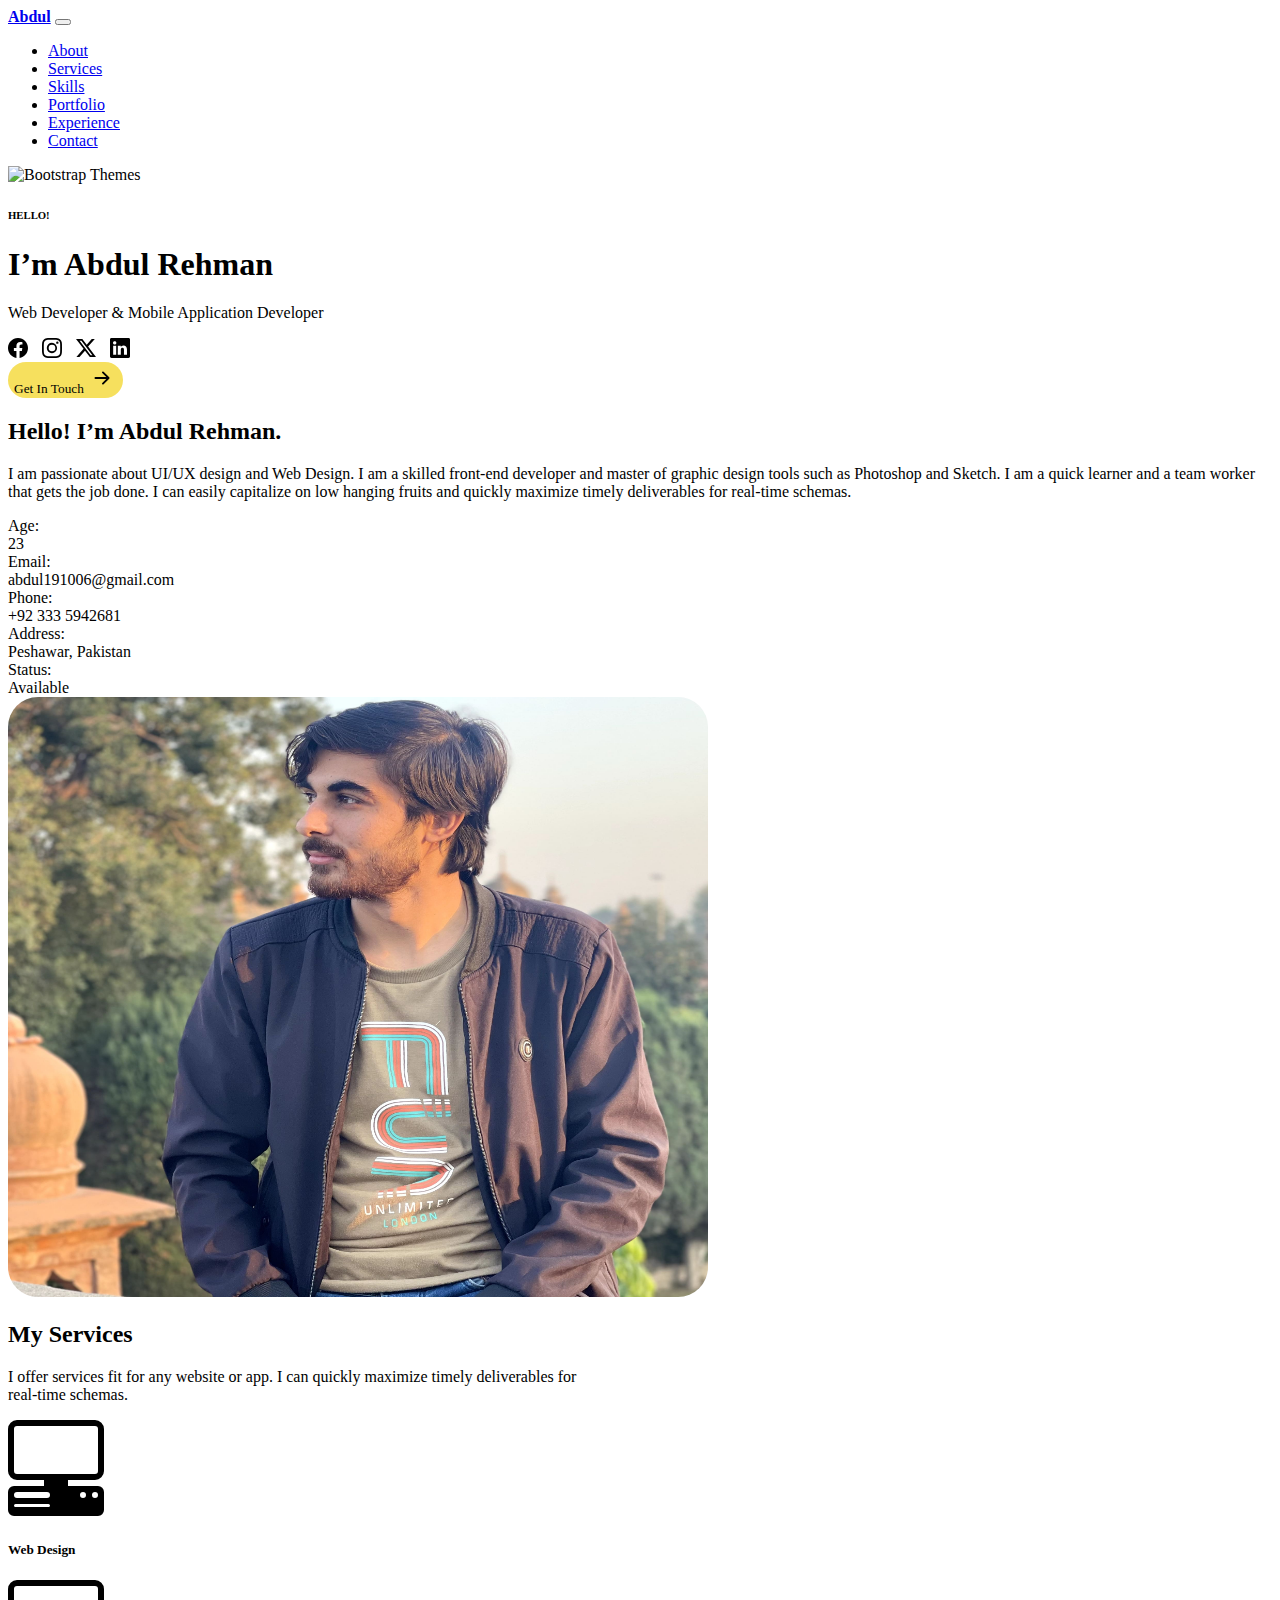
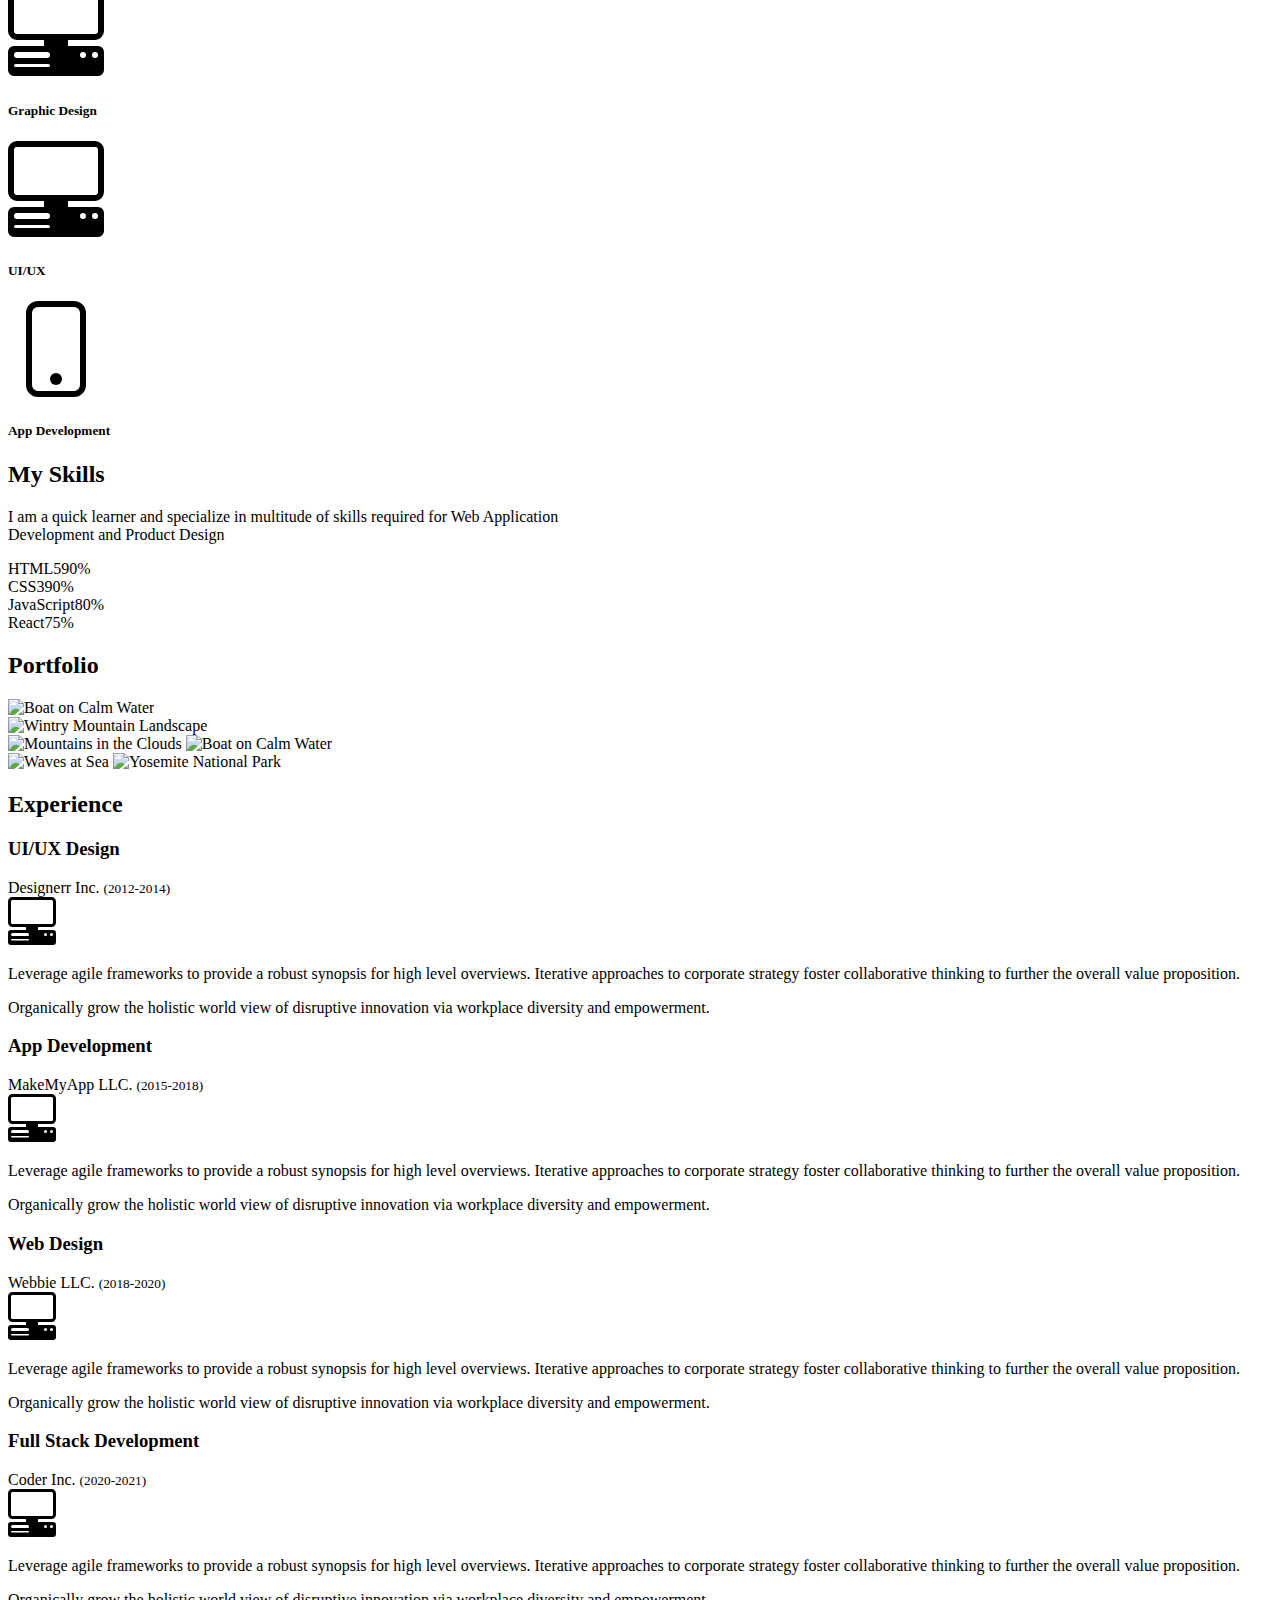
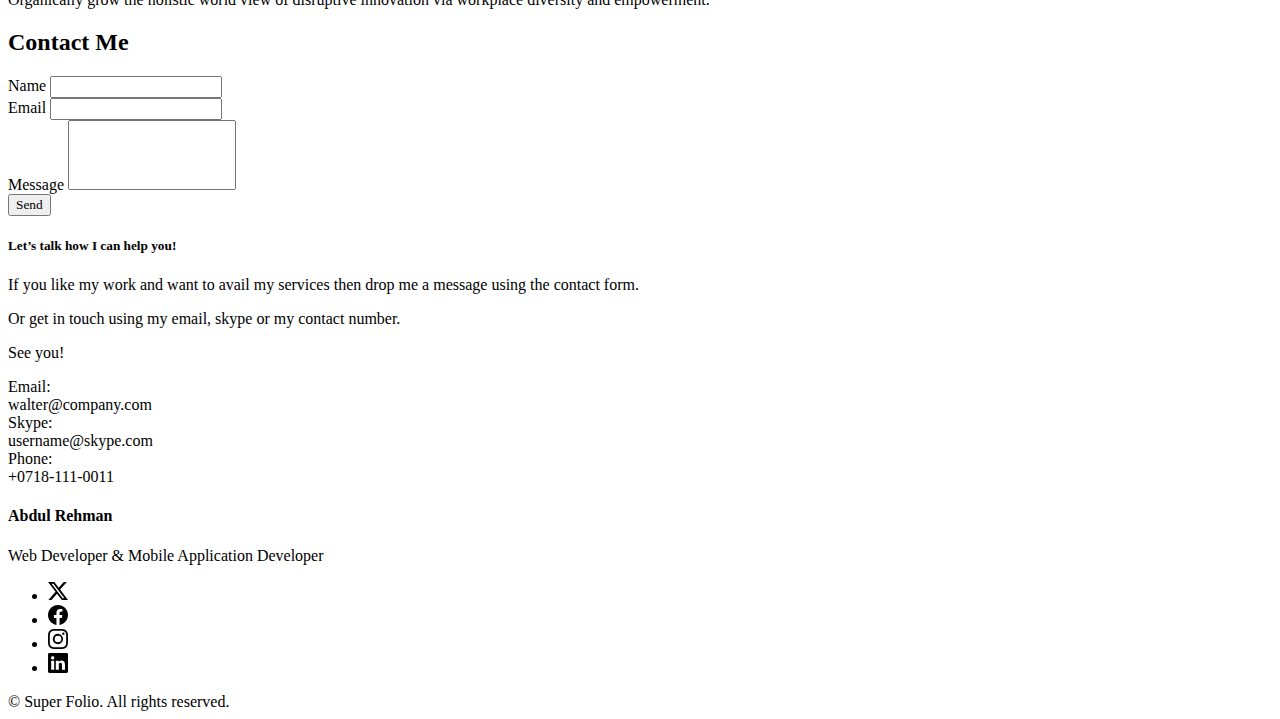
==== commit a1bddf3e: "footer added" ====
--- a/index.html
+++ b/index.html
@@ -457,6 +457,40 @@
 </div>
 </div>
 </div>
+<!-- Footer -->
+<footer class="py-4 text-center bg-light">
+<div class="container">
+<h4>Abdul Rehman</h4>
+<p>Web Developer &amp; Mobile Application Developer</p>
+<nav role="navigation">
+<ul class="nav justify-content-center">
+<li class="nav-item"><img
+  src="./assets/images/twitter-x.svg"
+  alt=""
+  style="padding-right: 10px"
+/></a></li>
+<li class="nav-item"><img
+  src="./assets/images/facebook.svg"
+  alt=""
+  style="padding-right: 10px"
+/></a></li>
+<li class="nav-item"><img
+  src="./assets/images/instagram.svg"
+  alt=""
+  style="padding-right: 10px"
+/></a></li>
+<li class="nav-item"><img
+  src="./assets/images/linkedin.svg"
+  alt=""
+  style="padding-right: 10px"
+/></a></li>
+</ul>
+</nav>
+</div>
+<div class="text-small text-secondary">
+<div class="my-2">© Super Folio. All rights reserved.</div>
+</div>
+</footer>
     <!-- Script For Bootstrap -->
     <script
       src="https://cdn.jsdelivr.net/npm/bootstrap@5.3.2/dist/js/bootstrap.bundle.min.js"
